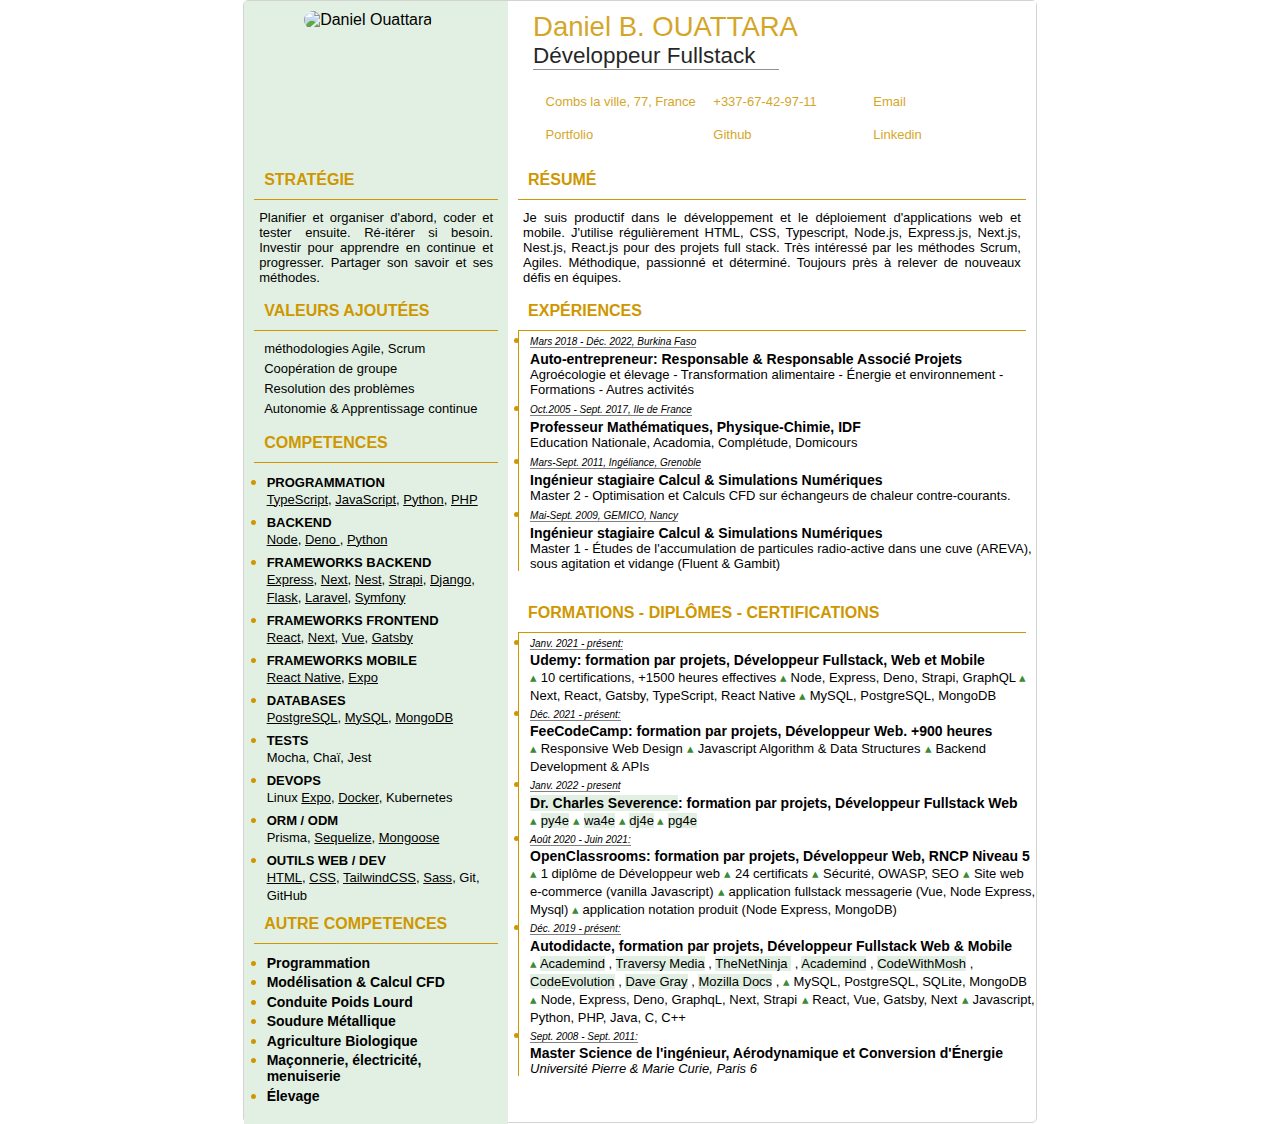
==== backup/index.html @ 5a7b2de2 "reset all the index.html" ====
<!DOCTYPE html>
<html lang="fr-FR">

  <head>
    <meta charset="UTF-8">
    <meta name="viewport" content="width=device-width, initial-scale=1.0">
    <title>Curriculum Vitae Daniel Ouattara</title>
    <meta name="description"
      content="Curriculum Vitae of Daniel B. Ouattara, mostly self-taught, specialized in Backend and Fullstack Development. Skilled in TypeScript, Node, Express, Python and cloud technologies.">
    <meta name="author" content="Daniel Boua OUATTARA">
    <meta name="website" content="https://cv-daniel-ouattara-fullstack.vercel.app/">
    <meta name="image" content="https://cv-daniel-ouattara-fullstack.vercel.app/image-open-graphs.png">
    <meta property="og:title" content="Curriculum Vitae - Daniel B. Ouattara">
    <meta property="og:description"
      content="Curriculum Vitae of Daniel B. Ouattara, mostly self-taught, specialized in Backend and Fullstack Development. Skilled in TypeScript, Node, Express, Python and cloud technologies.">
    <meta property="og:image" content="https://cv-daniel-ouattara-fullstack.vercel.app/image-open-graphs.png">
    <meta property="og:url" content="https://cv-daniel-ouattara-fullstack.vercel.app/">
    <meta property="og:type" content="profile">
    <meta property="og:site_name" content="Daniel B. OUATTARA resume">
    <meta property="profile:first_name" content="Daniel Boua">
    <meta property="profile:last_name" content="Ouattara">
    <meta property="profile:username" content="daniel">
    <meta property="profile:gender" content="male">
    <meta name="twitter:card" content="summary_large_image">
    <meta name="twitter:title" content="Curriculum Vitae - Daniel B. Ouattara">
    <meta name="twitter:description"
      content="Curriculum Vitae of Daniel B. Ouattara, mostly self-taught, specialized in Backend and Fullstack Development. Skilled in TypeScript, Node, Express, Python and cloud technologies.">
    <meta name="twitter:image" content="https://cv-daniel-ouattara-fullstack.vercel.app/image-open-graphs.png">
    <meta name="twitter:url" content="https://cv-daniel-ouattara-fullstack.vercel.app/">
    <meta name="twitter:site" content="@__">
    <meta name="twitter:creator" content="@__">
    <style>
      .fa {
        display: inline-block;
        font-family: 'FontAwesome';
      }

      .header {
        background: url('web-dev-wallpaper.webp') no-repeat center center;
      }
    </style>
    <script src="https://kit.fontawesome.com/3ef8dafccd.js" crossorigin="anonymous" defer></script>
    <!-- <link rel="stylesheet" href="./backup/styles-backup.css" type="text/css"> -->
    <!-- <link rel="stylesheet" href="./backup/print-backup.css" text/css" media="print"> -->
    <link rel="stylesheet" href="./styles.css" type="text/css">
    <link rel="stylesheet" href="./print.css" type="text/css" media="print">
  </head>

  <body>
    <header class="header">
      <section class="header-titles">
        <h1>Daniel B. OUATTARA</h1>
        <h2>Développeur Fullstack</h2>
      </section>
      <div class="header-links-icons">
        <a href="https://www.google.fr/maps/place/77380+Combs-la-Ville/@48.6544588,2.5541977,11.88z/data=!4m15!1m8!3m7!1s0x47e5e24240b9b5c3:0x207b18c3188f42b3!2s77380+Combs-la-Ville!3b1!8m2!3d48.66602!4d2.55769!16zL20vMDh3MW01!3m5!1s0x47e5e24240b9b5c3:0x207b18c3188f42b3!8m2!3d48.66602!4d2.55769!16zL20vMDh3MW01?entry=ttu&g_ep=EgoyMDI0MDgyMC4xIKXMDSoASAFQAw%3D%3D"
          target="_blank" rel="noreferrer" aria-label="Location on google map"><i
            class="fa-solid fa-location-dot"></i>Combs la ville,
          77,
          France</a>

        <a href="tel:+33767429711" target="_blank" rel="noreferrer" aria-label="Phone Number"><i
            class="fa-solid fa-phone"></i>+337-67-42-97-11</a>

        <a href="mailto:daniel.ouattara@gmx.com" target="_blank" rel="noreferrer" aria-label="Email address"><i
            class="fa-solid fa-envelope"></i>Email</a>

        <a href="https://daniel-portfolio-next-ts-contentful.vercel.app/" target="_blank" rel="noreferrer"
          aria-label="Portfolio Website Link"><i class="fa-solid fa-globe"></i>Portfolio</a>

        <a href="https://github.com/danielOuattara" target="_blank" rel="noreferrer" aria-label="Github Link">
          <i class="fa-brands fa-square-github"></i>Github</a>
        <a href="https://www.linkedin.com/in/daniel-b-ouattara-677146ab" target="_blank" rel="noreferrer"
          aria-label="LinkedIn Link">
          <i class="fa-brands fa-linkedin-in"></i>Linkedin
        </a>
      </div>
      <div class="header-image">
        <picture>
          <source srcset="image.avif" type="image/avif">
          <source srcset="image.webp" type="image/webp">
          <img src="image.png" alt="Daniel Ouattara" width="570" height="650" class="header-image-portrait">
        </picture>
      </div>
    </header>
    <main>
      <section class="strategies">
        <h2 class="strategies-title">
          <i class="fa-solid fa-medal fa-xl"></i>
          STRATÉGIE
        </h2>
        <p class="strategies-text">
          Planifier et organiser d'abord, coder et tester ensuite. Ré-itérer si
          besoin. Investir pour apprendre en continue et progresser. Partager
          son savoir et ses méthodes.
        </p>
      </section>

      <section class="resume">
        <h2 class="resume-title">
          <i class="fa-solid fa-user-tie fa-xl"></i>
          RÉSUMÉ
        </h2>
        <p class="resume-text">
          Je suis productif dans le développement et le déploiement
          d'applications web et mobile. J'utilise régulièrement HTML, CSS,
          Typescript, Node.js, Express.js, Next.js, Nest.js, React.js pour des
          projets full stack. Très intéressé par les méthodes Scrum, Agiles.
          Méthodique, passionné et déterminé. Toujours près à relever de nouveaux défis en équipes.
        </p>
      </section>

      <section class="strengths">
        <h2 class="strengths-title">
          <i class="fa-solid fa-trophy fa-xl"></i>
          VALEURS AJOUTÉES
        </h2>
        <ul class="strengths-ul">
          <li class="strengths-li">
            <i class="fa-solid fa-sitemap"></i>
            <span class="strengths-span"> méthodologies Agile, Scrum </span>
          </li>
          <li class="strengths-li">
            <i class="fa-solid fa-people-group"></i>
            <span class="strengths-span"> Coopération de groupe </span>
          </li>
          <li class="strengths-li">
            <i class="fa-solid fa-dumbbell"></i>
            <span class="strengths-span"> Resolution des problèmes </span>
          </li>
          <li class="strengths-li">
            <i class="fa-solid fa-book-bookmark"></i>
            <span class="strengths-span">
              Autonomie & Apprentissage continue
            </span>
          </li>
        </ul>
      </section>

      <section class="skills">
        <h2 class="skills-title">
          <i class="fa-solid fa-screwdriver-wrench fa-xl"></i>
          COMPETENCES
        </h2>
        <ul class="skills-ul">
          <li class="skills-li">
            <article class="skills-article">
              <h3 class="skills-h3">PROGRAMMATION</h3>
              <span class="skills-span">
                <a href="https://github.com/danielOuattara?tab=repositories&q=typescript&type=&language=typescript&sort="
                  target="_blank" rel="noreferrer" aria-label="Link to TypeScript worked Projects">TypeScript</a>,

                <a href="https://github.com/danielOuattara?tab=repositories&q=&type=&language=javascript&sort="
                  target="_blank" rel="noreferrer" aria-label="Link to JavaScript worked Projects">JavaScript</a>,

                <a href="https://github.com/danielOuattara?tab=repositories&q=&type=&language=python&sort="
                  target="_blank" rel="noreferrer" aria-label="Link to Python worked Projects">Python</a>,

                <a href="https://github.com/danielOuattara?tab=repositories&q=&type=&language=php&sort=" target="_blank"
                  rel="noreferrer" aria-label="Link to PHP worked Projects">PHP</a>
              </span>
            </article>
          </li>

          <li class="skills-li">
            <article class="skills-article">
              <h3 class="skills-h3">BACKEND</h3>
              <span class="skills-span">

                <a href="https://github.com/danielOuattara?tab=repositories&q=node&type=&language=&sort="
                  target="_blank" rel="noreferrer" aria-label="Link to Node worked Projects">Node</a>,

                <a href="https://github.com/danielOuattara?tab=repositories&q=deno&type=&language=&sort="
                  target="_blank" rel="noreferrer" aria-label="Link to Deno worked Projects">Deno </a>,

                <a href="https://github.com/danielOuattara?tab=repositories&q=&type=&language=python&sort="
                  target="_blank" rel="noreferrer" aria-label="Link to Python worked Projects">Python</a>
              </span>
            </article>
          </li>

          <li class="skills-li">
            <article class="skills-article">
              <h3 class="skills-h3">FRAMEWORKS BACKEND</h3>
              <span class="skills-span">
                <a href="https://github.com/danielOuattara?tab=repositories&q=express&type=&language=&sort="
                  target="_blank" rel="noreferrer" aria-label="Link to Express worked Projects">Express</a>,
                <a href="https://github.com/danielOuattara?tab=repositories&q=Next&type=&language=&sort="
                  target="_blank" rel="noreferrer" aria-label="Link to Next.js worked Projects">Next</a>,
                <a href="https://github.com/danielOuattara?tab=repositories&q=nest&type=&language=&sort="
                  target="_blank" rel="noreferrer" aria-label="Link to Nest.js worked Projects">Nest</a>,
                <a href="https://github.com/danielOuattara?tab=repositories&q=strapi&type=&language=&sort="
                  target="_blank" rel="noreferrer" aria-label="Link to Stapi.js worked Projects">Strapi</a>,
                <a href="https://github.com/danielOuattara?tab=repositories&q=django&type=&language=&sort="
                  target="_blank" rel="noreferrer" aria-label="Link to Django worked Projects">Django</a>,
                <a href="https://github.com/danielOuattara?tab=repositories&q=flask&type=&language=&sort="
                  target="_blank" rel="noreferrer" aria-label="Link to Flask worked Projects">Flask</a>,
                <a href="https://github.com/danielOuattara?tab=repositories&q=laravel&type=&language=&sort="
                  target="_blank" rel="noreferrer" aria-label="Link to Laravel worked Projects">Laravel</a>,
                <a href="https://github.com/danielOuattara?tab=repositories&q=symfony&type=&language=&sort="
                  target="_blank" rel="noreferrer" aria-label="Link to Symfony worked Projects">Symfony</a>

              </span>
            </article>
          </li>

          <li class="skills-li">
            <article class="skills-article">
              <h3 class="skills-h3">FRAMEWORKS FRONTEND</h3>
              <span class="skills-span">

                <a href="https://github.com/danielOuattara?tab=repositories&q=react&type=&language=&sort="
                  target="_blank" rel="noreferrer" aria-label="Link to React.js worked Projects">React</a>,
                <a href="https://github.com/danielOuattara?tab=repositories&q=next&type=&language=&sort="
                  target="_blank" rel="noreferrer" aria-label="Link to Next.js worked Projects">Next</a>,
                <a href="https://github.com/danielOuattara?tab=repositories&q=vue&type=&language=&sort=" target="_blank"
                  rel="noreferrer" aria-label="Link to Vue.js worked Projects">Vue</a>,
                <a href="https://github.com/danielOuattara?tab=repositories&q=gatsby&type=&language=&sort="
                  target="_blank" rel="noreferrer" aria-label="Link to Gatsby.js worked Projects">Gatsby</a>
              </span>
            </article>
          </li>

          <li class="skills-li">
            <article class="skills-article">
              <h3 class="skills-h3">FRAMEWORKS MOBILE</h3>
              <span class="skills-span">
                <a href="https://github.com/danielOuattara?tab=repositories&q=react+native&type=&language=&sort="
                  target="_blank" rel="noreferrer" aria-label="Link to React Native worked Projects">React Native</a>,
                <a href="https://github.com/danielOuattara?tab=repositories&q=expo&type=&language=&sort="
                  target="_blank" rel="noreferrer" aria-label="Link to Expo worked Projects">Expo</a>
              </span>
            </article>
          </li>

          <li class="skills-li">
            <article class="skills-article">
              <h3 class="skills-h3">DATABASES</h3>
              <span class="skills-span">
                <a href="https://github.com/danielOuattara?tab=repositories&q=postgres&type=&language=&sort="
                  target="_blank" rel="noreferrer" aria-label="Link to PostgreSQL worked Projects">PostgreSQL</a>,
                <a href="https://github.com/danielOuattara?tab=repositories&q=mysql&type=&language=&sort="
                  target="_blank" rel="noreferrer" aria-label="Link to MySQL worked Projects">MySQL</a>,
                <a href="https://github.com/danielOuattara?tab=repositories&q=MongoDB&type=&language=&sort="
                  target="_blank" rel="noreferrer" aria-label="Link to MongoDB worked Projects">MongoDB</a>
              </span>
            </article>
          </li>

          <li class="skills-li">
            <article class="skills-article">
              <h3 class="skills-h3">TESTS</h3>
              <span class="skills-span">
                Mocha, Chaï, Jest </span>
            </article>
          </li>

          <li class="skills-li">
            <article class="skills-article">
              <h3 class="skills-h3">DEVOPS</h3>
              <span class="skills-span">
                Linux
                <a href="https://github.com/danielOuattara?tab=repositories&q=expo&type=&language=&sort="
                  target="_blank" rel="noreferrer" aria-label="Link to Expo worked Projects">Expo</a>,
                <a href="https://github.com/danielOuattara?tab=repositories&q=Docker&type=&language=&sort="
                  target="_blank" rel="noreferrer" aria-label="Link to Docker worked Projects">Docker</a>,
                Kubernetes
              </span>
            </article>
          </li>

          <li class="skills-li">
            <article class="skills-article">
              <h3 class="skills-h3">ORM / ODM</h3>
              <span class="skills-span">
                Prisma,
                <a href="https://github.com/danielOuattara?tab=repositories&q=sequelize&type=&language=&sort="
                  target="_blank" rel="noreferrer" aria-label="Link to Sequelize worked Projects">Sequelize</a>,
                <a href="https://github.com/danielOuattara?tab=repositories&q=mongoose&type=&language=&sort="
                  target="_blank" rel="noreferrer" aria-label="Link to Mongoose worked Projects">Mongoose</a>
              </span>
            </article>
          </li>

          <li class="skills-li">
            <article class="skills-article">
              <h3 class="skills-h3">OUTILS WEB / DEV</h3>
              <span class="skills-span">

                <a href="https://github.com/danielOuattara?tab=repositories&q=HTML&type=&language=&sort="
                  target="_blank" rel="noreferrer" aria-label="Link to HTML worked Projects">HTML</a>,
                <a href="https://github.com/danielOuattara?tab=repositories&q=CSS&type=&language=&sort=" target="_blank"
                  rel="noreferrer" aria-label="Link to CSS worked Projects">CSS</a>,
                <a href="https://github.com/danielOuattara?tab=repositories&q=TailwindCSS&type=&language=&sort="
                  target="_blank" rel="noreferrer" aria-label="Link to TailwindCSS worked Projects">TailwindCSS</a>,
                <a href="https://github.com/danielOuattara?tab=repositories&q=SAss&type=&language=&sort="
                  target="_blank" rel="noreferrer" aria-label="Link to Sass worked Projects">Sass</a>,
                Git, GitHub

              </span>
            </article>
          </li>
        </ul>
      </section>

      <section class="experiences">
        <h2 class="experiences-title">
          <i class="fa-solid fa-briefcase fa-xl"> </i>
          EXPÉRIENCES
        </h2>

        <ul class="experiences-ul">
          <li class="experiences-li">
            <article class="experiences-article">
              <span class="experiences-span-date-info">
                Mars 2018 - Déc. 2022, Burkina Faso
              </span>
              <h3 class="experiences-h3">
                Auto-entrepreneur: Responsable & Responsable Associé Projets
              </h3>
              <p class="experiences-paragraph">
                Agroécologie et élevage - Transformation alimentaire - Énergie et
                environnement - Formations - Autres activités
              </p>
            </article>
          </li>

          <li class="experiences-li">
            <article class="experiences-article">
              <span class="experiences-span-date-info">Oct.2005 - Sept. 2017, Ile de France</span>
              <h3 class="experiences-h3">
                Professeur Mathématiques, Physique-Chimie, IDF
              </h3>
              <p class="experiences-paragraph">
                Education Nationale, Acadomia, Complétude, Domicours
              </p>
            </article>
          </li>

          <li class="experiences-li">
            <article class="experiences-article">
              <span class="experiences-span-date-info">
                Mars-Sept. 2011, Ingéliance, Grenoble
              </span>
              <h3 class="experiences-h3">
                Ingénieur stagiaire Calcul & Simulations Numériques
              </h3>
              <p class="experiences-paragraph">
                Master 2 - Optimisation et Calculs CFD sur échangeurs de chaleur
                contre-courants.
              </p>
            </article>
          </li>
          <li class="experiences-li">
            <article class="experiences-article">
              <span class="experiences-span-date-info">
                Mai-Sept. 2009, GEMICO, Nancy
              </span>
              <h3 class="experiences-h3">
                Ingénieur stagiaire Calcul & Simulations Numériques
              </h3>
              <p class="experiences-paragraph">
                Master 1 - Études de l'accumulation de particules radio-active
                dans une cuve (AREVA), sous agitation et vidange (Fluent &
                Gambit)
              </p>
            </article>
          </li>
        </ul>
      </section>

      <section class="education">
        <h2 class="education-title">
          <i class="fa-solid fa-user-graduate fa-xl"></i>
          FORMATIONS - DIPLÔMES - CERTIFICATIONS
        </h2>
        <ul class="education-ul">
          <li class="education-li">
            <article class="education-article">
              <span class="education-span-date-info">
                Janv. 2021 - présent:
              </span>
              <h3 class="education-article-h3">
                Udemy: formation par projets, Développeur Fullstack, Web et
                Mobile
              </h3>

              <ul class="education-inner-ul">
                <li>
                  <span>
                    10 certifications +315 heures et +1500 heures effectives
                  </span>
                </li>

                <li>
                  <span class="education-inner-ul-span">
                    Node, Express, Deno, Strapi, GraphQL
                  </span>
                </li>

                <li>
                  <span class="education-inner-ul-span">
                    Next, React, Gatsby, TypeScript, React Native
                  </span>
                </li>
                <li>
                  <span class="education-inner-ul-span">
                    MySQL, PostgreSQL, SQLite, MongoDB
                  </span>
                </li>
              </ul>
            </article>
          </li>

          <li class="education-li">
            <article class="education-article">
              <span class="education-span-date-info">
                Déc. 2021 - présent:
              </span>
              <h3 class="education-article-h3">
                FeeCodeCamp: formation par projets, Développeur Web. +900 heures
              </h3>
              <ul class="education-inner-ul">
                <li>
                  <span class="education-inner-ul-span">
                    Responsive Web Design</span>
                </li>
                <li>
                  <span class="education-inner-ul-span">
                    Javascript algorithm & data structures</span>
                </li>
                <li>
                  <span class="education-inner-ul-span">
                    Backend Development & APIs</span>
                </li>
              </ul>
            </article>
          </li>
          <li class="education-li">
            <article class="education-article">
              <span class="education-span-date-info">
                Janv. 2022 - present
              </span>
              <h3 class="education-article-h3">
                <a href="https://online.dr-chuck.com/" target="_blank" rel="noreferrer"
                  aria-label="Link to Dr.Chuck page">Dr. Charles Severence</a>: formation par projets, Développeur
                Fullstack Web
              </h3>

              <ul class="education-inner-ul">
                <li>
                  <span class="education-inner-ul-span">
                    <a href="https://www.py4e.com/" target="_blank" rel="noreferrer"
                      aria-label="Python for every body">Python for every body</a>
                  </span>
                </li>
                <li>
                  <span class="education-inner-ul-span">
                    <a href="https://www.wa4e.com/" target="_blank" rel="noreferrer"
                      aria-label="Web Application for every body (PHP, HTML, CSS)">
                      Web Application for every body (PHP, HTML, CSS)</a>
                  </span>
                </li>
                <li>
                  <span class="education-inner-ul-span">
                    <a href="https://www.pg4e.com" target="_blank" rel="noreferrer"
                      aria-label="Postgres For Every Body">Postgres For Every Body</a>
                  </span>
                </li>
                <li>
                  <span class="education-inner-ul-span">
                    <a href="https://www.dj4e.com/" target="_blank" rel="noreferrer"
                      aria-label="Django For Every Body">Django For Every Body</a>
                  </span>
                </li>
              </ul>
            </article>
          </li>

          <li class="education-li">
            <article class="education-article">
              <span class="education-span-date-info">
                Août 2020 - Juin 2021:
              </span>
              <h3 class="education-article-h3">
                OpenClassrooms: formation par projets, Développeur Web, RNCP
                Niveau 5
              </h3>
              <ul class="education-inner-ul">
                <li>
                  <span> 1 diplôme de Développeur web</span>
                </li>
                <li>
                  <span> 24 certificats</span>
                </li>
                <li>
                  <span>Javascript - HTML - CSS - Responsive Web Design</span>
                </li>
                <li>
                  <span>Sécurité, OWASP, Référencement SEO</span>
                </li>
                <li>
                  <span>Site web e-commerce (vanilla Javascript)</span>
                </li>
                <li>
                  <span>
                    application fullstack messageries d'entreprise(Vue, Node
                    Express, Mysql)
                  </span>
                </li>
                <li>
                  <span>application notation produit (Angular, Node
                    Express,MongoDB)</span>
                </li>
              </ul>
            </article>
          </li>

          <li class="education-li">
            <article class="education-article">
              <span class="education-span-date-info">
                Déc. 2019 - présent:
              </span>
              <h3 class="education-article-h3">
                Autodidacte, formation par projets, Développeur Fullstack Web &
                Mobile
              </h3>
              <ul class="education-inner-ul">
                <li>
                  <span>
                    <a href="https://academind.com/" target="_blank" rel="noreferrer"
                      aria-label="Link to Academind website">Academind</a>&nbsp;,
                    <a href="https://johnsmilga.com/" target="_blank" rel="noreferrer"
                      aria-label="Link to John Smilga website">John Smilga</a>&nbsp;,
                    <a href="https://academind.com/" target="_blank" rel="noreferrer"
                      aria-label="Link to CodeWithMosh website">CodeWithMosh</a>&nbsp;,
                    <a href="https://www.traversymedia.com/" target="_blank" rel="noreferrer"
                      aria-label="Link to Traversy Media website">Traversy Media</a>&nbsp;,
                    <a href="https://netninja.dev/" target="_blank" rel="noreferrer"
                      aria-label="Link to TheNetNinja website">TheNetNinja </a>&nbsp;,

                    <a href="https://learn.codevolution.dev/" target="_blank" rel="noreferrer"
                      aria-label="Link to CodeEvolution website">CodeEvolution</a>&nbsp;,
                    <a href="https://courses.davegray.codes/" target="_blank" rel="noreferrer"
                      aria-label="Link to Dave Gray website">Dave Gray</a>&nbsp;,

                    <a href="https://developer.mozilla.org/en-US/" target="_blank" rel="noreferrer"
                      aria-label="Link to Mozilla Docs website">Mozilla Docs</a>&nbsp;
                  </span>
                </li>
                <li>
                  <span>Database: MySQL, PostgreSQL, SQLite, MongoDB</span>
                </li>
                <li>
                  <span>Server: Node, Express, Deno, GraphqL, Next, Strapi</span>
                </li>
                <li>
                  <span>Frontend: React, Vue, Gatsby, Next</span>
                </li>
                <li>
                  <span>Langage: Javascript, Python, PHP, Java, C, C++</span>
                </li>
              </ul>
            </article>
          </li>

          <li class="education-li">
            <article class="education-article">
              <span class="education-span-date-info">
                Sept. 2008 - Sept. 2011:
              </span>
              <h3 class="education-article-h3">
                Master Science de l'ingénieur, Aérodynamique et Conversion
                d'Énergie
              </h3>
              <p class="education-paragraph">
                Université Pierre & Marie Curie, Paris 6
              </p>
            </article>
          </li>

          <li class="education-li">
            <article class="education-article">
              <span class="education-span-date-info">
                Oct. 2004 - Juin 2008:
              </span>
              <h3 class="education-article-h3">
                Licence Science de l'ingénieur, Mécanique de Fluides et
                Énergétiques
              </h3>
              <p class="education-paragraph">
                Université Pierre & Marie Curie, Paris 6
              </p>
            </article>
          </li>

          <li class="education-li">
            <article class="education-article">
              <span class="education-span-date-info"> Juillet 2004: </span>
              <h3 class="education-article-h3">
                Baccalauréat Scientifique: Mathématiques, Physique-Chimie,
              </h3>
              <p class="education-paragraph">
                Ouagadougou Burkina Faso, Mention Bien
              </p>
            </article>
          </li>
        </ul>
      </section>

      <section class="education-large">
        <h2 class="education-title">
          <i class="fa-solid fa-user-graduate fa-xl"></i>
          FORMATIONS - DIPLÔMES - CERTIFICATIONS
        </h2>
        <ul class="education-ul">
          <li class="education-li">
            <article class="education-article">
              <span class="education-span-date-info">
                Janv. 2021 - présent:
              </span>
              <h3 class="education-article-h3">
                Udemy: formation par projets, Développeur Fullstack, Web et
                Mobile
              </h3>

              <p>
                <span class="education-inner-span">
                  10 certifications, +1500 heures effectives
                </span>
                <span class="education-inner-span">
                  Node, Express, Deno, Strapi, GraphQL
                </span>
                <span class="education-inner-span">
                  Next, React, Gatsby, TypeScript, React Native
                </span>
                <span class="education-inner-span">
                  MySQL, PostgreSQL, MongoDB
                </span>
              </p>
            </article>
          </li>

          <li class="education-li">
            <article class="education-article">
              <span class="education-span-date-info">
                Déc. 2021 - présent:
              </span>
              <h3 class="education-article-h3">
                FeeCodeCamp: formation par projets, Développeur Web. +900 heures
              </h3>

              <p>
                <span class="education-inner-span"> Responsive Web Design</span>
                <span class="education-inner-span">
                  Javascript Algorithm & Data Structures</span>
                <span class="education-inner-span">
                  Backend Development & APIs</span>
              </p>
            </article>
          </li>
          <li class="education-li">
            <article class="education-article">
              <span class="education-span-date-info">
                Janv. 2022 - present
              </span>
              <h3 class="education-article-h3">
                <a href="https://online.dr-chuck.com/" target="_blank" rel="noreferrer"
                  aria-label="Link to Dr.Chuck page">Dr. Charles Severence</a>: formation par projets, Développeur
                Fullstack Web
              </h3>

              <p>
                <span class="education-inner-span">
                  <a href="https://www.py4e.com/">py4e</a></span>
                <span class="education-inner-span tooltip">
                  <a href="https://www.wa4e.com/">wa4e</a>
                </span>
                <span class="education-inner-span">
                  <a href="https://www.dj4e.com/">dj4e</a>
                </span>
                <span class="education-inner-span">
                  <a href="https://www.pg4e.com">pg4e</a></span>
              </p>
            </article>
          </li>

          <li class="education-li">
            <article class="education-article">
              <span class="education-span-date-info">
                Août 2020 - Juin 2021:
              </span>
              <h3 class="education-article-h3">
                OpenClassrooms: formation par projets, Développeur Web, RNCP
                Niveau 5
              </h3>
              <p>
                <span class="education-inner-span">
                  1 diplôme de Développeur web</span>
                <span class="education-inner-span"> 24 certificats</span>
                <span class="education-inner-span"> Sécurité, OWASP, SEO</span>
                <span class="education-inner-span"> Site web e-commerce (vanilla Javascript)</span>
                <span class="education-inner-span">
                  application fullstack messagerie (Vue, Node Express, Mysql)
                </span>
                <span class="education-inner-span"> application notation produit (Node Express, MongoDB)</span>
              </p>
            </article>
          </li>

          <li class="education-li">
            <article class="education-article">
              <span class="education-span-date-info">
                Déc. 2019 - présent:
              </span>
              <h3 class="education-article-h3">
                Autodidacte, formation par projets, Développeur Fullstack Web &
                Mobile
              </h3>
              <p>
                <span class="education-inner-span">
                  <a href="https://academind.com/" target="_blank" rel="noreferrer" aria-label="Link to Academind page">
                    Academind</a>&nbsp;,
                  <a href="https://www.traversymedia.com/" target="_blank" rel="noreferrer"
                    aria-label="Link to Traversy Media page"> Traversy Media</a>&nbsp;,
                  <a href="https://netninja.dev/" target="_blank" rel="noreferrer"
                    aria-label="Link to TheNetNinja page"> TheNetNinja </a>&nbsp;,
                  <a href="https://codewithmosh.com/" target="_blank" rel="noreferrer" aria-label="Link to  page">
                    Academind</a>&nbsp;,
                  <a href="https://academind.com/" target="_blank" rel="noreferrer"
                    aria-label="Link to CodeWithMosh page"> CodeWithMosh</a>&nbsp;,
                  <a href="https://learn.codevolution.dev/" target="_blank" rel="noreferrer"
                    aria-label="Link to  CodeEvolution page"> CodeEvolution</a>&nbsp;,
                  <a href="https://courses.davegray.codes/" target="_blank" rel="noreferrer"
                    aria-label="Link to Dave Gray page"> Dave Gray</a>&nbsp;,
                  <a href="https://developer.mozilla.org/en-US/" target="_blank" rel="noreferrer"
                    aria-label="Link to Mozilla Docs page"> Mozilla Docs</a>&nbsp;,
                </span>
                <span class="education-inner-span"> MySQL, PostgreSQL, SQLite, MongoDB</span>
                <span class="education-inner-span"> Node, Express, Deno, GraphqL, Next, Strapi</span>
                <span class="education-inner-span"> React, Vue, Gatsby, Next</span>
                <span class="education-inner-span"> Javascript, Python, PHP, Java, C, C++</span>
              </p>
            </article>
          </li>

          <li class="education-li">
            <article class="education-article">
              <span class="education-span-date-info">
                Sept. 2008 - Sept. 2011:
              </span>
              <h3 class="education-article-h3">
                Master Science de l'ingénieur, Aérodynamique et Conversion
                d'Énergie
              </h3>
              <p class="education-paragraph">
                Université Pierre & Marie Curie, Paris 6
              </p>
            </article>
          </li>
        </ul>
      </section>

      <section class="other-skills">
        <h2 class="other-skills-title">
          <i class="fa-solid fa-gears fa-xl"></i>
          AUTRE COMPETENCES
        </h2>
        <ul class="other-skills-ul">
          <li class="other-skills-li">
            <article class="other-skills-article">
              <h3 class="other-skills-h3">Programmation</h3>
              <span class="other-skills-span">Java, Rust, C, C++ </span>
            </article>
          </li>
          <li class="other-skills-li">
            <article class="other-skills-article">
              <h3 class="other-skills-h3">Modélisation & Calcul CFD</h3>
              <span class="other-skills-span">
                Fluent, Gambit, Matlab, OpenFOAM
              </span>
            </article>
          </li>
          <li class="other-skills-li">
            <article class="other-skills-article">
              <h3 class="other-skills-h3">Conduite Poids Lourd</h3>
              <span class="other-skills-span"> Permis C </span>
            </article>
          </li>
          <li class="other-skills-li">
            <article class="other-skills-article">
              <h3 class="other-skills-h3">Soudure Métallique</h3>
              <span class="other-skills-span">
                Soudure à l'arc, Soudure MIG
              </span>
            </article>
          </li>
          <li class="other-skills-li">
            <article class="other-skills-article">
              <h3 class="other-skills-h3">Agriculture Biologique</h3>
              <span class="other-skills-span">
                Céréales, maraîchage, permaculture, agro-foresterie
              </span>
            </article>
          </li>
          <li class="other-skills-li">
            <article class="other-skills-article">
              <h3 class="other-skills-h3">
                Maçonnerie, électricité, menuiserie
              </h3>
            </article>
          </li>
          <li class="other-skills-li">
            <article class="other-skills-article">
              <h3 class="other-skills-h3">
                Élevage
              </h3>
            </article>
          </li>
        </ul>
      </section>
    </main>

    <footer>
      <h2 class="footer-h2">Contact & Références:</h2>
      <div class="footer-links-icons">
        <a href="https://www.google.fr/maps/place/77380+Combs-la-Ville/@48.6544588,2.5541977,11.88z/data=!4m15!1m8!3m7!1s0x47e5e24240b9b5c3:0x207b18c3188f42b3!2s77380+Combs-la-Ville!3b1!8m2!3d48.66602!4d2.55769!16zL20vMDh3MW01!3m5!1s0x47e5e24240b9b5c3:0x207b18c3188f42b3!8m2!3d48.66602!4d2.55769!16zL20vMDh3MW01?entry=ttu&g_ep=EgoyMDI0MDgyMC4xIKXMDSoASAFQAw%3D%3D"
          target="_blank" rel="noreferrer" aria-label="Location"><i class="fa-solid fa-location-dot"></i>Combs la ville,
          France</a>

        <a href="tel:+33767429711" target="_blank" rel="noreferrer" aria-label="Phone"><i
            class="fa-solid fa-phone"></i>+337-67-42-97-11</a>

        <a href="mailto:daniel.ouattara@gmx.com" target="_blank" rel="noreferrer" aria-label="Mail address"><i
            class="fa-solid fa-envelope"></i>Email</a>

        <a href="https://daniel-portfolio-next-ts-contentful.vercel.app/" target="_blank" rel="noreferrer"
          aria-label="Portfolio"><i class="fa-solid fa-globe"></i>Portfolio</a>

        <a href="https://github.com/danielOuattara" target="_blank" rel="noreferrer" aria-label="Github">
          <i class="fa-brands fa-square-github"></i>Github</a>
        <a href="https://www.linkedin.com/in/daniel-b-ouattara-677146ab" target="_blank" rel="noreferrer"
          aria-label="LinkedIn">
          <i class="fa-brands fa-linkedin-in"></i>Linkedin
        </a>
      </div>
      <p class="footer-paragraph">&copy; 2019-2024 Daniel B. OUATTARA</p>
      <div class="footer-image">hello</div>
    </footer>
  </body>

</html>
---- backup/styles.css ----
*,
*::after,
*::before {
  margin: 0;
  padding: 0;
  -webkit-box-sizing: border-box;
  box-sizing: border-box;
}
:root {
  --primary-background: #e2f0e3;
  --primary-font-color: #ce9700;
  --secondary-font-color: #fb0;
  --thin-border-gray: 0.063rem solid rgb(211, 211, 211);
  --thin-border-green: 0.063rem solid #015f63;
  --box-shadow-light: 0 0.25rem 0.25rem 0 rgba(0, 0, 0, 0.2),
    0 0.375rem 1.25rem 0 rgba(0, 0, 0, 0.19);
  --color-white: #fff;
  --color-black: #000;
  --value-0: 0;
  --value-0-25: 0.156rem;
  --value-0-5: 0.313rem;
  --value-0-75: 0.469rem;
  --value-1: 0.625rem;
  --value-1-25: 0.781rem;
  --value-1-3: 0.813rem;
  --value-1-4: 0.875rem;
  --value-1-5: 0.938rem;
  --value-1-6: 1rem;
  --value-1-75: 1.094rem;
  --value-2: 1.25rem;
  --value-2-25: 1.406rem;
  --value-2-5: 1.563rem;
  --value-2-75: 1.719rem;
  --value-3: 1.875rem;
  --value-5: 3.125rem;
  --header-height: 10rem;
}
html {
  /* font-size: 62.5%; */
  font-family: "Open sans", Arial, sans-serif;
}
body {
  background-color: var(--color-white);
  margin: 0 auto;
}
.header {
  display: -webkit-box;
  display: -ms-flexbox;
  display: flex;
  -webkit-box-orient: vertical;
  -webkit-box-direction: normal;
  -ms-flex-direction: column;
  flex-direction: column;
  margin: 0.781rem 0.781rem 0.625rem;
  -webkit-box-shadow: var(--box-shadow-light);
  box-shadow: var(--box-shadow-light);
  border-radius: var(--value-0-5);
  background-image: url("web-dev-wallpaper.webp");
  background-repeat: no-repeat;
  background-size: cover;
  background-position: center;
}
@supports (background-image: url("web-dev-wallpaper.avif")) {
  .header {
    background-image: url("web-dev-wallpaper.avif");
  }
}
.header-titles {
  -webkit-box-ordinal-group: 3;
  -ms-flex-order: 2;
  order: 2;
  padding: var(--value-1);
  background-color: var(--primary-background);
  border-top-right-radius: var(--value-5);
  border-left: var(--thin-border-green);
  border-right: var(--thin-border-green);
  background-color: #00142c;
  opacity: 0.85;
}
.header-titles h1 {
  font-size: var(--value-2-75);
  font-weight: lighter;
  color: var(--secondary-font-color);
}
.header-titles h2 {
  font-size: var(--value-2-25);
  font-weight: lighter;
  border-bottom: 0.063rem solid grey;
  text-shadow: 0.063rem 0.063rem 0.125rem #dfdfdf, 0 0 1.563rem green,
    0 0 0.313rem darkgreen;
  color: var(--color-white);
}
.footer-links-icons,
.header-links-icons {
  display: -webkit-box;
  display: -ms-flexbox;
  display: flex;
  -webkit-box-orient: vertical;
  -webkit-box-direction: normal;
  -ms-flex-direction: column;
  flex-direction: column;
  opacity: 0.85;
}
.header-links-icons {
  padding: var(--value-2);
  -webkit-box-ordinal-group: 4;
  -ms-flex-order: 3;
  order: 3;
  border-bottom-right-radius: var(--value-0-5);
  border-bottom-left-radius: var(--value-5);
  border-left: var(--thin-border-green);
  border-right: var(--thin-border-green);
  border-bottom: var(--thin-border-green);
  background-color: #004447;
}
.footer-links-icons i,
.header-links-icons i {
  font-size: var(--value-1-75);
  margin-right: var(--value-0-5);
}
.footer-links-icons a,
.header-links-icons a {
  color: var(--secondary-font-color);
  font-size: var(--value-1-5);
  margin-bottom: var(--value-1);
  text-decoration: none;
}
.footer-links-icons a:hover,
.header-links-icons a:hover {
  text-decoration: underline;
}
.header-image {
  -webkit-box-ordinal-group: 2;
  -ms-flex-order: 1;
  order: 1;
  text-align: center;
  padding-top: var(--value-2);
  padding-bottom: var(--value-2);
}
.header-image-portrait {
  width: 8.75rem;
  height: auto;
  /* aspect-ratio: 570 / 650; */
  border-radius: var(--value-3);
  -webkit-box-shadow: var(--box-shadow-light);
  box-shadow: var(--box-shadow-light);
}
main {
  display: -webkit-box;
  display: -ms-flexbox;
  display: flex;
  -webkit-box-orient: vertical;
  -webkit-box-direction: normal;
  -ms-flex-direction: column;
  flex-direction: column;
}
.education,
.experiences,
.other-skills,
.resume,
.skills,
.strategies,
.strengths {
  margin: var(--value-1-25);
  background-color: var(--color-white);
  -webkit-box-shadow: var(--box-shadow-light);
  box-shadow: var(--box-shadow-light);
  border-radius: var(--value-0-5);
}
.education-title,
.experiences-title,
.other-skills-title,
.resume-title,
.skills-title,
.strategies-title,
.strengths-title {
  color: var(--primary-font-color);
  font-size: 1.063rem;
  margin: var(--value-2);
  display: -webkit-box;
  display: -ms-flexbox;
  display: flex;
  -webkit-box-pack: start;
  -ms-flex-pack: start;
  justify-content: flex-start;
  -webkit-box-align: center;
  -ms-flex-align: center;
  align-items: center;
  gap: var(--value-1);
  border-bottom: 0.063rem solid var(--primary-font-color);
  padding-bottom: var(--value-1);
}
.resume-text,
.strategies-text {
  font-size: var(--value-1-6);
  padding-left: var(--value-1-5);
  padding-right: var(--value-1-5);
  padding-bottom: var(--value-1-5);
  text-align: justify;
}
.education-ul,
.experiences-ul,
.other-skills-ul,
.skills-ul,
.strengths-ul {
  list-style-type: disc;
  padding-left: var(--value-0-5);
  color: var(--primary-font-color);
  font-size: var(--value-1-6);
  margin-left: var(--value-2);
}
.other-skills-ul,
.skills-ul {
  padding-left: var(--value-1-25);
}
.education-ul,
.experiences-ul {
  border-left: 0.063rem solid var(--primary-font-color);
  padding-left: 0.688rem;
}
.education-ul,
.experiences-ul,
.other-skills-ul {
  margin: var(--value-2);
}
.strengths-li {
  display: -webkit-box;
  display: -ms-flexbox;
  display: flex;
  -webkit-box-pack: start;
  -ms-flex-pack: start;
  justify-content: flex-start;
  -webkit-box-align: start;
  -ms-flex-align: start;
  align-items: flex-start;
  gap: var(--value-1);
  margin-bottom: var(--value-1);
}
.education-li,
.other-skills-li,
.skills-li {
  margin-bottom: var(--value-1);
}
.experiences-li {
  margin-bottom: var(--value-0-25);
}
.experiences-paragraph,
.other-skills-span,
.skills-span,
.strengths-span {
  font-size: var(--value-1-6);
}
.education-inner-ul span,
.strengths-span {
  color: var(--color-black);
}
.education-article,
.experiences-article,
.other-skills-article,
.skills-article {
  color: var(--color-black);
}
.experiences-h3,
.other-skills-h3,
.skills-h3 {
  font-size: var(--value-1-5);
  margin-bottom: var(--value-0-5);
}
.skills-icon-header {
  font-size: var(--value-3);
}

.skills a {
  text-decoration: none;
  background-color: var(--primary-background);
  color: black;
}
.education-span-date-info,
.experiences-span-date-info {
  font-weight: lighter;
  font-style: italic;
  display: inline-block;
  margin-bottom: var(--value-0-5);
  font-size: var(--value-1-3);
  border-bottom: 0.063rem solid grey;
}
.education-large {
  display: none;
}
.education-article-h3 {
  font-size: var(--value-1-6);
  margin-bottom: var(--value-0-5);
}
.education-paragraph {
  font-size: var(--value-1-4);
  font-style: italic;
}
.education-inner-ul {
  list-style-type: disclosure-closed;
  color: darkgreen;
  margin-left: var(--value-2);
}
.education-inner-ul li {
  font-size: var(--value-1-6);
  margin-top: var(--value-0-5);
  margin-bottom: var(--value-0-5);
}
.education-inner-ul a {
  text-decoration: none;
  color: black;
  background-color: var(--primary-background);
}
footer {
  background-color: #424242;
}
.footer-h2 {
  padding: var(--value-2);
  font-size: var(--value-2);
  color: var(--secondary-font-color);
}
.footer-links-icons {
  margin-left: var(--value-2);
  margin-bottom: var(--value-1-5);
}
.footer-links-icons a {
  padding-left: var(--value-2);
  padding-right: var(--value-2);
}
.footer-paragraph {
  background-color: #303030;
  padding: 3.125rem 1.25rem;
  font-size: var(--value-2);
  text-align: center;
  width: 100%;
  color: var(--color-white);
}
.footer-image {
  width: 100%;
  height: 20vh;
  background-image: url("web-dev-wallpaper-footer.jpeg");
  background-repeat: no-repeat;
  background-size: cover;
  background-position: center;
  opacity: 0.5;
}
@media screen and (min-width: 425px) {
  .footer-links-icons,
  .header-links-icons {
    display: -ms-grid;
    display: grid;
    -ms-grid-columns: 1fr 1fr;
    grid-template-columns: 1fr 1fr;
  }
  .header-links-icons a {
    font-size: var(--value-1-4);
  }
}
@media screen and (min-width: 575px) {
  .header {
    margin: 0.781rem 0.781rem 0.313rem;
  }
  .header-titles h2 {
    width: 50%;
  }
  .header-links-icons a {
    margin-left: var(--value-1-25);
    margin-bottom: var(--value-0-75);
  }
  .header-image {
    text-align: unset;
    padding: var(--value-1);
  }
  .header-image-portrait {
    margin-left: var(--value-5);
  }
  .education,
  .experiences,
  .resume,
  .skills,
  .strategies,
  .strengths {
    margin-bottom: 0;
    padding: var(--value-1);
    -webkit-box-shadow: none;
    box-shadow: none;
    border-left: var(--thin-border-gray);
    border-right: var(--thin-border-gray);
  }
  .strategies {
    border-bottom-left-radius: var(--value-0);
    border-bottom-right-radius: var(--value-0);
    border-top: var(--thin-border-gray);
  }
  .education,
  .experiences,
  .resume,
  .skills,
  .strengths {
    margin-top: var(--value-0);
    border-radius: var(--value-0);
    border-bottom: var(--thin-border-gray);
  }
  .other-skills {
    margin-top: var(--value-0);
    padding: var(--value-1);
    -webkit-box-shadow: none;
    box-shadow: none;
    border-top-left-radius: var(--value-0);
    border-top-right-radius: var(--value-0);
    border-left: var(--thin-border-gray);
    border-right: var(--thin-border-gray);
    border-bottom: var(--thin-border-gray);
  }
}
@media screen and (min-width: 768px) {
  .footer-links-icons,
  .header-links-icons {
    display: -ms-grid;
    display: grid;
    -ms-grid-columns: auto 1fr 1fr;
    grid-template-columns: auto 1fr 1fr;
  }
  .footer-links-icons a,
  .header-links-icons a {
    font-size: var(--value-1-5);
    margin-bottom: var(--value-1);
  }
}
@media screen and (min-width: 1024px) and (prefers-color-scheme: light),
  screen and (min-width: 1024px) and (prefers-color-scheme: dark) {
  body {
    max-width: 210mm;
    max-height: 297mm;
    width: 210mm;
    height: 297mm;
    border: var(--thin-border-gray);
    border-radius: var(--value-0-5);
  }
  .header {
    display: -ms-grid;
    display: grid;
    -ms-grid-rows: 1fr 1fr;
    grid-template-rows: repeat(2, 1fr);
    -ms-grid-columns: 1fr 1fr 1fr;
    grid-template-columns: repeat(3, 1fr);
    margin: var(--value-0);
    -webkit-box-shadow: none;
    box-shadow: none;
    height: var(--header-height);
    border: none;
    background-image: none;
    border-radius: 0;
  }
  .header > *:nth-child(1) {
    -ms-grid-row: 1;
    -ms-grid-column: 1;
  }
  .header > *:nth-child(2) {
    -ms-grid-row: 1;
    -ms-grid-column: 2;
  }
  .header > *:nth-child(3) {
    -ms-grid-row: 1;
    -ms-grid-column: 3;
  }
  .header > *:nth-child(4) {
    -ms-grid-row: 2;
    -ms-grid-column: 1;
  }
  .header > *:nth-child(5) {
    -ms-grid-row: 2;
    -ms-grid-column: 2;
  }
  .header > *:nth-child(6) {
    -ms-grid-row: 2;
    -ms-grid-column: 3;
  }
  .header-titles {
    -ms-grid-row: 1;
    -ms-grid-row-span: 1;
    grid-row: 1 / 2;
    grid-column: 2/-1;
    background-color: var(--color-white);
    border-radius: 0;
    border: none;
    padding-bottom: var(--value-0);
    margin-left: var(--value-1-5);
  }
  .header-titles h1 {
    color: var(--primary-font-color);
  }
  .header-titles h2 {
    text-shadow: none;
    color: var(--color-black);
  }
  .header-links-icons {
    grid-row: 2 / -1;
    grid-column: 2/-1;
    border-radius: 0;
    background-color: var(--color-white);
    border: none;
    padding-bottom: var(--value-1);
  }
  .header-links-icons a {
    color: var(--primary-font-color);
    font-size: var(--value-1-3);
    margin-bottom: var(--value-1-25);
  }
  .header-image {
    background-color: var(--primary-background);
    grid-row: 1 / -1;
    -ms-grid-column: 1;
    -ms-grid-column-span: 1;
    grid-column: 1 / 2;
  }
  .header-image-portrait {
    width: 7.5rem;
    height: auto;
    -webkit-box-shadow: none;
    box-shadow: none;
  }
  main {
    display: -ms-grid;
    display: grid;
    -ms-grid-rows: calc((297mm - var(--header-height)) / 22)
      calc((297mm - var(--header-height)) / 22)
      calc((297mm - var(--header-height)) / 22)
      calc((297mm - var(--header-height)) / 22)
      calc((297mm - var(--header-height)) / 22)
      calc((297mm - var(--header-height)) / 22)
      calc((297mm - var(--header-height)) / 22)
      calc((297mm - var(--header-height)) / 22)
      calc((297mm - var(--header-height)) / 22)
      calc((297mm - var(--header-height)) / 22)
      calc((297mm - var(--header-height)) / 22)
      calc((297mm - var(--header-height)) / 22)
      calc((297mm - var(--header-height)) / 22)
      calc((297mm - var(--header-height)) / 22)
      calc((297mm - var(--header-height)) / 22)
      calc((297mm - var(--header-height)) / 22)
      calc((297mm - var(--header-height)) / 22)
      calc((297mm - var(--header-height)) / 22)
      calc((297mm - var(--header-height)) / 22)
      calc((297mm - var(--header-height)) / 22)
      calc((297mm - var(--header-height)) / 22)
      calc((297mm - var(--header-height)) / 22);
    grid-template-rows: repeat(22, calc((297mm - var(--header-height)) / 22));
    -ms-grid-columns: 1fr 1fr 1fr 1fr 1fr 1fr 1fr 1fr 1fr 1fr 1fr 1fr;
    grid-template-columns: repeat(12, 1fr);
  }
  main > *:nth-child(1) {
    -ms-grid-row: 1;
    -ms-grid-column: 1;
  }
  main > *:nth-child(2) {
    -ms-grid-row: 1;
    -ms-grid-column: 2;
  }
  main > *:nth-child(3) {
    -ms-grid-row: 1;
    -ms-grid-column: 3;
  }
  main > *:nth-child(4) {
    -ms-grid-row: 1;
    -ms-grid-column: 4;
  }
  main > *:nth-child(5) {
    -ms-grid-row: 1;
    -ms-grid-column: 5;
  }
  main > *:nth-child(6) {
    -ms-grid-row: 1;
    -ms-grid-column: 6;
  }
  main > *:nth-child(7) {
    -ms-grid-row: 1;
    -ms-grid-column: 7;
  }
  main > *:nth-child(8) {
    -ms-grid-row: 1;
    -ms-grid-column: 8;
  }
  main > *:nth-child(9) {
    -ms-grid-row: 1;
    -ms-grid-column: 9;
  }
  main > *:nth-child(10) {
    -ms-grid-row: 1;
    -ms-grid-column: 10;
  }
  main > *:nth-child(11) {
    -ms-grid-row: 1;
    -ms-grid-column: 11;
  }
  main > *:nth-child(12) {
    -ms-grid-row: 1;
    -ms-grid-column: 12;
  }
  main > *:nth-child(13) {
    -ms-grid-row: 2;
    -ms-grid-column: 1;
  }
  main > *:nth-child(14) {
    -ms-grid-row: 2;
    -ms-grid-column: 2;
  }
  main > *:nth-child(15) {
    -ms-grid-row: 2;
    -ms-grid-column: 3;
  }
  main > *:nth-child(16) {
    -ms-grid-row: 2;
    -ms-grid-column: 4;
  }
  main > *:nth-child(17) {
    -ms-grid-row: 2;
    -ms-grid-column: 5;
  }
  main > *:nth-child(18) {
    -ms-grid-row: 2;
    -ms-grid-column: 6;
  }
  main > *:nth-child(19) {
    -ms-grid-row: 2;
    -ms-grid-column: 7;
  }
  main > *:nth-child(20) {
    -ms-grid-row: 2;
    -ms-grid-column: 8;
  }
  main > *:nth-child(21) {
    -ms-grid-row: 2;
    -ms-grid-column: 9;
  }
  main > *:nth-child(22) {
    -ms-grid-row: 2;
    -ms-grid-column: 10;
  }
  main > *:nth-child(23) {
    -ms-grid-row: 2;
    -ms-grid-column: 11;
  }
  main > *:nth-child(24) {
    -ms-grid-row: 2;
    -ms-grid-column: 12;
  }
  main > *:nth-child(25) {
    -ms-grid-row: 3;
    -ms-grid-column: 1;
  }
  main > *:nth-child(26) {
    -ms-grid-row: 3;
    -ms-grid-column: 2;
  }
  main > *:nth-child(27) {
    -ms-grid-row: 3;
    -ms-grid-column: 3;
  }
  main > *:nth-child(28) {
    -ms-grid-row: 3;
    -ms-grid-column: 4;
  }
  main > *:nth-child(29) {
    -ms-grid-row: 3;
    -ms-grid-column: 5;
  }
  main > *:nth-child(30) {
    -ms-grid-row: 3;
    -ms-grid-column: 6;
  }
  main > *:nth-child(31) {
    -ms-grid-row: 3;
    -ms-grid-column: 7;
  }
  main > *:nth-child(32) {
    -ms-grid-row: 3;
    -ms-grid-column: 8;
  }
  main > *:nth-child(33) {
    -ms-grid-row: 3;
    -ms-grid-column: 9;
  }
  main > *:nth-child(34) {
    -ms-grid-row: 3;
    -ms-grid-column: 10;
  }
  main > *:nth-child(35) {
    -ms-grid-row: 3;
    -ms-grid-column: 11;
  }
  main > *:nth-child(36) {
    -ms-grid-row: 3;
    -ms-grid-column: 12;
  }
  main > *:nth-child(37) {
    -ms-grid-row: 4;
    -ms-grid-column: 1;
  }
  main > *:nth-child(38) {
    -ms-grid-row: 4;
    -ms-grid-column: 2;
  }
  main > *:nth-child(39) {
    -ms-grid-row: 4;
    -ms-grid-column: 3;
  }
  main > *:nth-child(40) {
    -ms-grid-row: 4;
    -ms-grid-column: 4;
  }
  main > *:nth-child(41) {
    -ms-grid-row: 4;
    -ms-grid-column: 5;
  }
  main > *:nth-child(42) {
    -ms-grid-row: 4;
    -ms-grid-column: 6;
  }
  main > *:nth-child(43) {
    -ms-grid-row: 4;
    -ms-grid-column: 7;
  }
  main > *:nth-child(44) {
    -ms-grid-row: 4;
    -ms-grid-column: 8;
  }
  main > *:nth-child(45) {
    -ms-grid-row: 4;
    -ms-grid-column: 9;
  }
  main > *:nth-child(46) {
    -ms-grid-row: 4;
    -ms-grid-column: 10;
  }
  main > *:nth-child(47) {
    -ms-grid-row: 4;
    -ms-grid-column: 11;
  }
  main > *:nth-child(48) {
    -ms-grid-row: 4;
    -ms-grid-column: 12;
  }
  main > *:nth-child(49) {
    -ms-grid-row: 5;
    -ms-grid-column: 1;
  }
  main > *:nth-child(50) {
    -ms-grid-row: 5;
    -ms-grid-column: 2;
  }
  main > *:nth-child(51) {
    -ms-grid-row: 5;
    -ms-grid-column: 3;
  }
  main > *:nth-child(52) {
    -ms-grid-row: 5;
    -ms-grid-column: 4;
  }
  main > *:nth-child(53) {
    -ms-grid-row: 5;
    -ms-grid-column: 5;
  }
  main > *:nth-child(54) {
    -ms-grid-row: 5;
    -ms-grid-column: 6;
  }
  main > *:nth-child(55) {
    -ms-grid-row: 5;
    -ms-grid-column: 7;
  }
  main > *:nth-child(56) {
    -ms-grid-row: 5;
    -ms-grid-column: 8;
  }
  main > *:nth-child(57) {
    -ms-grid-row: 5;
    -ms-grid-column: 9;
  }
  main > *:nth-child(58) {
    -ms-grid-row: 5;
    -ms-grid-column: 10;
  }
  main > *:nth-child(59) {
    -ms-grid-row: 5;
    -ms-grid-column: 11;
  }
  main > *:nth-child(60) {
    -ms-grid-row: 5;
    -ms-grid-column: 12;
  }
  main > *:nth-child(61) {
    -ms-grid-row: 6;
    -ms-grid-column: 1;
  }
  main > *:nth-child(62) {
    -ms-grid-row: 6;
    -ms-grid-column: 2;
  }
  main > *:nth-child(63) {
    -ms-grid-row: 6;
    -ms-grid-column: 3;
  }
  main > *:nth-child(64) {
    -ms-grid-row: 6;
    -ms-grid-column: 4;
  }
  main > *:nth-child(65) {
    -ms-grid-row: 6;
    -ms-grid-column: 5;
  }
  main > *:nth-child(66) {
    -ms-grid-row: 6;
    -ms-grid-column: 6;
  }
  main > *:nth-child(67) {
    -ms-grid-row: 6;
    -ms-grid-column: 7;
  }
  main > *:nth-child(68) {
    -ms-grid-row: 6;
    -ms-grid-column: 8;
  }
  main > *:nth-child(69) {
    -ms-grid-row: 6;
    -ms-grid-column: 9;
  }
  main > *:nth-child(70) {
    -ms-grid-row: 6;
    -ms-grid-column: 10;
  }
  main > *:nth-child(71) {
    -ms-grid-row: 6;
    -ms-grid-column: 11;
  }
  main > *:nth-child(72) {
    -ms-grid-row: 6;
    -ms-grid-column: 12;
  }
  main > *:nth-child(73) {
    -ms-grid-row: 7;
    -ms-grid-column: 1;
  }
  main > *:nth-child(74) {
    -ms-grid-row: 7;
    -ms-grid-column: 2;
  }
  main > *:nth-child(75) {
    -ms-grid-row: 7;
    -ms-grid-column: 3;
  }
  main > *:nth-child(76) {
    -ms-grid-row: 7;
    -ms-grid-column: 4;
  }
  main > *:nth-child(77) {
    -ms-grid-row: 7;
    -ms-grid-column: 5;
  }
  main > *:nth-child(78) {
    -ms-grid-row: 7;
    -ms-grid-column: 6;
  }
  main > *:nth-child(79) {
    -ms-grid-row: 7;
    -ms-grid-column: 7;
  }
  main > *:nth-child(80) {
    -ms-grid-row: 7;
    -ms-grid-column: 8;
  }
  main > *:nth-child(81) {
    -ms-grid-row: 7;
    -ms-grid-column: 9;
  }
  main > *:nth-child(82) {
    -ms-grid-row: 7;
    -ms-grid-column: 10;
  }
  main > *:nth-child(83) {
    -ms-grid-row: 7;
    -ms-grid-column: 11;
  }
  main > *:nth-child(84) {
    -ms-grid-row: 7;
    -ms-grid-column: 12;
  }
  main > *:nth-child(85) {
    -ms-grid-row: 8;
    -ms-grid-column: 1;
  }
  main > *:nth-child(86) {
    -ms-grid-row: 8;
    -ms-grid-column: 2;
  }
  main > *:nth-child(87) {
    -ms-grid-row: 8;
    -ms-grid-column: 3;
  }
  main > *:nth-child(88) {
    -ms-grid-row: 8;
    -ms-grid-column: 4;
  }
  main > *:nth-child(89) {
    -ms-grid-row: 8;
    -ms-grid-column: 5;
  }
  main > *:nth-child(90) {
    -ms-grid-row: 8;
    -ms-grid-column: 6;
  }
  main > *:nth-child(91) {
    -ms-grid-row: 8;
    -ms-grid-column: 7;
  }
  main > *:nth-child(92) {
    -ms-grid-row: 8;
    -ms-grid-column: 8;
  }
  main > *:nth-child(93) {
    -ms-grid-row: 8;
    -ms-grid-column: 9;
  }
  main > *:nth-child(94) {
    -ms-grid-row: 8;
    -ms-grid-column: 10;
  }
  main > *:nth-child(95) {
    -ms-grid-row: 8;
    -ms-grid-column: 11;
  }
  main > *:nth-child(96) {
    -ms-grid-row: 8;
    -ms-grid-column: 12;
  }
  main > *:nth-child(97) {
    -ms-grid-row: 9;
    -ms-grid-column: 1;
  }
  main > *:nth-child(98) {
    -ms-grid-row: 9;
    -ms-grid-column: 2;
  }
  main > *:nth-child(99) {
    -ms-grid-row: 9;
    -ms-grid-column: 3;
  }
  main > *:nth-child(100) {
    -ms-grid-row: 9;
    -ms-grid-column: 4;
  }
  main > *:nth-child(101) {
    -ms-grid-row: 9;
    -ms-grid-column: 5;
  }
  main > *:nth-child(102) {
    -ms-grid-row: 9;
    -ms-grid-column: 6;
  }
  main > *:nth-child(103) {
    -ms-grid-row: 9;
    -ms-grid-column: 7;
  }
  main > *:nth-child(104) {
    -ms-grid-row: 9;
    -ms-grid-column: 8;
  }
  main > *:nth-child(105) {
    -ms-grid-row: 9;
    -ms-grid-column: 9;
  }
  main > *:nth-child(106) {
    -ms-grid-row: 9;
    -ms-grid-column: 10;
  }
  main > *:nth-child(107) {
    -ms-grid-row: 9;
    -ms-grid-column: 11;
  }
  main > *:nth-child(108) {
    -ms-grid-row: 9;
    -ms-grid-column: 12;
  }
  main > *:nth-child(109) {
    -ms-grid-row: 10;
    -ms-grid-column: 1;
  }
  main > *:nth-child(110) {
    -ms-grid-row: 10;
    -ms-grid-column: 2;
  }
  main > *:nth-child(111) {
    -ms-grid-row: 10;
    -ms-grid-column: 3;
  }
  main > *:nth-child(112) {
    -ms-grid-row: 10;
    -ms-grid-column: 4;
  }
  main > *:nth-child(113) {
    -ms-grid-row: 10;
    -ms-grid-column: 5;
  }
  main > *:nth-child(114) {
    -ms-grid-row: 10;
    -ms-grid-column: 6;
  }
  main > *:nth-child(115) {
    -ms-grid-row: 10;
    -ms-grid-column: 7;
  }
  main > *:nth-child(116) {
    -ms-grid-row: 10;
    -ms-grid-column: 8;
  }
  main > *:nth-child(117) {
    -ms-grid-row: 10;
    -ms-grid-column: 9;
  }
  main > *:nth-child(118) {
    -ms-grid-row: 10;
    -ms-grid-column: 10;
  }
  main > *:nth-child(119) {
    -ms-grid-row: 10;
    -ms-grid-column: 11;
  }
  main > *:nth-child(120) {
    -ms-grid-row: 10;
    -ms-grid-column: 12;
  }
  main > *:nth-child(121) {
    -ms-grid-row: 11;
    -ms-grid-column: 1;
  }
  main > *:nth-child(122) {
    -ms-grid-row: 11;
    -ms-grid-column: 2;
  }
  main > *:nth-child(123) {
    -ms-grid-row: 11;
    -ms-grid-column: 3;
  }
  main > *:nth-child(124) {
    -ms-grid-row: 11;
    -ms-grid-column: 4;
  }
  main > *:nth-child(125) {
    -ms-grid-row: 11;
    -ms-grid-column: 5;
  }
  main > *:nth-child(126) {
    -ms-grid-row: 11;
    -ms-grid-column: 6;
  }
  main > *:nth-child(127) {
    -ms-grid-row: 11;
    -ms-grid-column: 7;
  }
  main > *:nth-child(128) {
    -ms-grid-row: 11;
    -ms-grid-column: 8;
  }
  main > *:nth-child(129) {
    -ms-grid-row: 11;
    -ms-grid-column: 9;
  }
  main > *:nth-child(130) {
    -ms-grid-row: 11;
    -ms-grid-column: 10;
  }
  main > *:nth-child(131) {
    -ms-grid-row: 11;
    -ms-grid-column: 11;
  }
  main > *:nth-child(132) {
    -ms-grid-row: 11;
    -ms-grid-column: 12;
  }
  main > *:nth-child(133) {
    -ms-grid-row: 12;
    -ms-grid-column: 1;
  }
  main > *:nth-child(134) {
    -ms-grid-row: 12;
    -ms-grid-column: 2;
  }
  main > *:nth-child(135) {
    -ms-grid-row: 12;
    -ms-grid-column: 3;
  }
  main > *:nth-child(136) {
    -ms-grid-row: 12;
    -ms-grid-column: 4;
  }
  main > *:nth-child(137) {
    -ms-grid-row: 12;
    -ms-grid-column: 5;
  }
  main > *:nth-child(138) {
    -ms-grid-row: 12;
    -ms-grid-column: 6;
  }
  main > *:nth-child(139) {
    -ms-grid-row: 12;
    -ms-grid-column: 7;
  }
  main > *:nth-child(140) {
    -ms-grid-row: 12;
    -ms-grid-column: 8;
  }
  main > *:nth-child(141) {
    -ms-grid-row: 12;
    -ms-grid-column: 9;
  }
  main > *:nth-child(142) {
    -ms-grid-row: 12;
    -ms-grid-column: 10;
  }
  main > *:nth-child(143) {
    -ms-grid-row: 12;
    -ms-grid-column: 11;
  }
  main > *:nth-child(144) {
    -ms-grid-row: 12;
    -ms-grid-column: 12;
  }
  main > *:nth-child(145) {
    -ms-grid-row: 13;
    -ms-grid-column: 1;
  }
  main > *:nth-child(146) {
    -ms-grid-row: 13;
    -ms-grid-column: 2;
  }
  main > *:nth-child(147) {
    -ms-grid-row: 13;
    -ms-grid-column: 3;
  }
  main > *:nth-child(148) {
    -ms-grid-row: 13;
    -ms-grid-column: 4;
  }
  main > *:nth-child(149) {
    -ms-grid-row: 13;
    -ms-grid-column: 5;
  }
  main > *:nth-child(150) {
    -ms-grid-row: 13;
    -ms-grid-column: 6;
  }
  main > *:nth-child(151) {
    -ms-grid-row: 13;
    -ms-grid-column: 7;
  }
  main > *:nth-child(152) {
    -ms-grid-row: 13;
    -ms-grid-column: 8;
  }
  main > *:nth-child(153) {
    -ms-grid-row: 13;
    -ms-grid-column: 9;
  }
  main > *:nth-child(154) {
    -ms-grid-row: 13;
    -ms-grid-column: 10;
  }
  main > *:nth-child(155) {
    -ms-grid-row: 13;
    -ms-grid-column: 11;
  }
  main > *:nth-child(156) {
    -ms-grid-row: 13;
    -ms-grid-column: 12;
  }
  main > *:nth-child(157) {
    -ms-grid-row: 14;
    -ms-grid-column: 1;
  }
  main > *:nth-child(158) {
    -ms-grid-row: 14;
    -ms-grid-column: 2;
  }
  main > *:nth-child(159) {
    -ms-grid-row: 14;
    -ms-grid-column: 3;
  }
  main > *:nth-child(160) {
    -ms-grid-row: 14;
    -ms-grid-column: 4;
  }
  main > *:nth-child(161) {
    -ms-grid-row: 14;
    -ms-grid-column: 5;
  }
  main > *:nth-child(162) {
    -ms-grid-row: 14;
    -ms-grid-column: 6;
  }
  main > *:nth-child(163) {
    -ms-grid-row: 14;
    -ms-grid-column: 7;
  }
  main > *:nth-child(164) {
    -ms-grid-row: 14;
    -ms-grid-column: 8;
  }
  main > *:nth-child(165) {
    -ms-grid-row: 14;
    -ms-grid-column: 9;
  }
  main > *:nth-child(166) {
    -ms-grid-row: 14;
    -ms-grid-column: 10;
  }
  main > *:nth-child(167) {
    -ms-grid-row: 14;
    -ms-grid-column: 11;
  }
  main > *:nth-child(168) {
    -ms-grid-row: 14;
    -ms-grid-column: 12;
  }
  main > *:nth-child(169) {
    -ms-grid-row: 15;
    -ms-grid-column: 1;
  }
  main > *:nth-child(170) {
    -ms-grid-row: 15;
    -ms-grid-column: 2;
  }
  main > *:nth-child(171) {
    -ms-grid-row: 15;
    -ms-grid-column: 3;
  }
  main > *:nth-child(172) {
    -ms-grid-row: 15;
    -ms-grid-column: 4;
  }
  main > *:nth-child(173) {
    -ms-grid-row: 15;
    -ms-grid-column: 5;
  }
  main > *:nth-child(174) {
    -ms-grid-row: 15;
    -ms-grid-column: 6;
  }
  main > *:nth-child(175) {
    -ms-grid-row: 15;
    -ms-grid-column: 7;
  }
  main > *:nth-child(176) {
    -ms-grid-row: 15;
    -ms-grid-column: 8;
  }
  main > *:nth-child(177) {
    -ms-grid-row: 15;
    -ms-grid-column: 9;
  }
  main > *:nth-child(178) {
    -ms-grid-row: 15;
    -ms-grid-column: 10;
  }
  main > *:nth-child(179) {
    -ms-grid-row: 15;
    -ms-grid-column: 11;
  }
  main > *:nth-child(180) {
    -ms-grid-row: 15;
    -ms-grid-column: 12;
  }
  main > *:nth-child(181) {
    -ms-grid-row: 16;
    -ms-grid-column: 1;
  }
  main > *:nth-child(182) {
    -ms-grid-row: 16;
    -ms-grid-column: 2;
  }
  main > *:nth-child(183) {
    -ms-grid-row: 16;
    -ms-grid-column: 3;
  }
  main > *:nth-child(184) {
    -ms-grid-row: 16;
    -ms-grid-column: 4;
  }
  main > *:nth-child(185) {
    -ms-grid-row: 16;
    -ms-grid-column: 5;
  }
  main > *:nth-child(186) {
    -ms-grid-row: 16;
    -ms-grid-column: 6;
  }
  main > *:nth-child(187) {
    -ms-grid-row: 16;
    -ms-grid-column: 7;
  }
  main > *:nth-child(188) {
    -ms-grid-row: 16;
    -ms-grid-column: 8;
  }
  main > *:nth-child(189) {
    -ms-grid-row: 16;
    -ms-grid-column: 9;
  }
  main > *:nth-child(190) {
    -ms-grid-row: 16;
    -ms-grid-column: 10;
  }
  main > *:nth-child(191) {
    -ms-grid-row: 16;
    -ms-grid-column: 11;
  }
  main > *:nth-child(192) {
    -ms-grid-row: 16;
    -ms-grid-column: 12;
  }
  main > *:nth-child(193) {
    -ms-grid-row: 17;
    -ms-grid-column: 1;
  }
  main > *:nth-child(194) {
    -ms-grid-row: 17;
    -ms-grid-column: 2;
  }
  main > *:nth-child(195) {
    -ms-grid-row: 17;
    -ms-grid-column: 3;
  }
  main > *:nth-child(196) {
    -ms-grid-row: 17;
    -ms-grid-column: 4;
  }
  main > *:nth-child(197) {
    -ms-grid-row: 17;
    -ms-grid-column: 5;
  }
  main > *:nth-child(198) {
    -ms-grid-row: 17;
    -ms-grid-column: 6;
  }
  main > *:nth-child(199) {
    -ms-grid-row: 17;
    -ms-grid-column: 7;
  }
  main > *:nth-child(200) {
    -ms-grid-row: 17;
    -ms-grid-column: 8;
  }
  main > *:nth-child(201) {
    -ms-grid-row: 17;
    -ms-grid-column: 9;
  }
  main > *:nth-child(202) {
    -ms-grid-row: 17;
    -ms-grid-column: 10;
  }
  main > *:nth-child(203) {
    -ms-grid-row: 17;
    -ms-grid-column: 11;
  }
  main > *:nth-child(204) {
    -ms-grid-row: 17;
    -ms-grid-column: 12;
  }
  main > *:nth-child(205) {
    -ms-grid-row: 18;
    -ms-grid-column: 1;
  }
  main > *:nth-child(206) {
    -ms-grid-row: 18;
    -ms-grid-column: 2;
  }
  main > *:nth-child(207) {
    -ms-grid-row: 18;
    -ms-grid-column: 3;
  }
  main > *:nth-child(208) {
    -ms-grid-row: 18;
    -ms-grid-column: 4;
  }
  main > *:nth-child(209) {
    -ms-grid-row: 18;
    -ms-grid-column: 5;
  }
  main > *:nth-child(210) {
    -ms-grid-row: 18;
    -ms-grid-column: 6;
  }
  main > *:nth-child(211) {
    -ms-grid-row: 18;
    -ms-grid-column: 7;
  }
  main > *:nth-child(212) {
    -ms-grid-row: 18;
    -ms-grid-column: 8;
  }
  main > *:nth-child(213) {
    -ms-grid-row: 18;
    -ms-grid-column: 9;
  }
  main > *:nth-child(214) {
    -ms-grid-row: 18;
    -ms-grid-column: 10;
  }
  main > *:nth-child(215) {
    -ms-grid-row: 18;
    -ms-grid-column: 11;
  }
  main > *:nth-child(216) {
    -ms-grid-row: 18;
    -ms-grid-column: 12;
  }
  main > *:nth-child(217) {
    -ms-grid-row: 19;
    -ms-grid-column: 1;
  }
  main > *:nth-child(218) {
    -ms-grid-row: 19;
    -ms-grid-column: 2;
  }
  main > *:nth-child(219) {
    -ms-grid-row: 19;
    -ms-grid-column: 3;
  }
  main > *:nth-child(220) {
    -ms-grid-row: 19;
    -ms-grid-column: 4;
  }
  main > *:nth-child(221) {
    -ms-grid-row: 19;
    -ms-grid-column: 5;
  }
  main > *:nth-child(222) {
    -ms-grid-row: 19;
    -ms-grid-column: 6;
  }
  main > *:nth-child(223) {
    -ms-grid-row: 19;
    -ms-grid-column: 7;
  }
  main > *:nth-child(224) {
    -ms-grid-row: 19;
    -ms-grid-column: 8;
  }
  main > *:nth-child(225) {
    -ms-grid-row: 19;
    -ms-grid-column: 9;
  }
  main > *:nth-child(226) {
    -ms-grid-row: 19;
    -ms-grid-column: 10;
  }
  main > *:nth-child(227) {
    -ms-grid-row: 19;
    -ms-grid-column: 11;
  }
  main > *:nth-child(228) {
    -ms-grid-row: 19;
    -ms-grid-column: 12;
  }
  main > *:nth-child(229) {
    -ms-grid-row: 20;
    -ms-grid-column: 1;
  }
  main > *:nth-child(230) {
    -ms-grid-row: 20;
    -ms-grid-column: 2;
  }
  main > *:nth-child(231) {
    -ms-grid-row: 20;
    -ms-grid-column: 3;
  }
  main > *:nth-child(232) {
    -ms-grid-row: 20;
    -ms-grid-column: 4;
  }
  main > *:nth-child(233) {
    -ms-grid-row: 20;
    -ms-grid-column: 5;
  }
  main > *:nth-child(234) {
    -ms-grid-row: 20;
    -ms-grid-column: 6;
  }
  main > *:nth-child(235) {
    -ms-grid-row: 20;
    -ms-grid-column: 7;
  }
  main > *:nth-child(236) {
    -ms-grid-row: 20;
    -ms-grid-column: 8;
  }
  main > *:nth-child(237) {
    -ms-grid-row: 20;
    -ms-grid-column: 9;
  }
  main > *:nth-child(238) {
    -ms-grid-row: 20;
    -ms-grid-column: 10;
  }
  main > *:nth-child(239) {
    -ms-grid-row: 20;
    -ms-grid-column: 11;
  }
  main > *:nth-child(240) {
    -ms-grid-row: 20;
    -ms-grid-column: 12;
  }
  main > *:nth-child(241) {
    -ms-grid-row: 21;
    -ms-grid-column: 1;
  }
  main > *:nth-child(242) {
    -ms-grid-row: 21;
    -ms-grid-column: 2;
  }
  main > *:nth-child(243) {
    -ms-grid-row: 21;
    -ms-grid-column: 3;
  }
  main > *:nth-child(244) {
    -ms-grid-row: 21;
    -ms-grid-column: 4;
  }
  main > *:nth-child(245) {
    -ms-grid-row: 21;
    -ms-grid-column: 5;
  }
  main > *:nth-child(246) {
    -ms-grid-row: 21;
    -ms-grid-column: 6;
  }
  main > *:nth-child(247) {
    -ms-grid-row: 21;
    -ms-grid-column: 7;
  }
  main > *:nth-child(248) {
    -ms-grid-row: 21;
    -ms-grid-column: 8;
  }
  main > *:nth-child(249) {
    -ms-grid-row: 21;
    -ms-grid-column: 9;
  }
  main > *:nth-child(250) {
    -ms-grid-row: 21;
    -ms-grid-column: 10;
  }
  main > *:nth-child(251) {
    -ms-grid-row: 21;
    -ms-grid-column: 11;
  }
  main > *:nth-child(252) {
    -ms-grid-row: 21;
    -ms-grid-column: 12;
  }
  main > *:nth-child(253) {
    -ms-grid-row: 22;
    -ms-grid-column: 1;
  }
  main > *:nth-child(254) {
    -ms-grid-row: 22;
    -ms-grid-column: 2;
  }
  main > *:nth-child(255) {
    -ms-grid-row: 22;
    -ms-grid-column: 3;
  }
  main > *:nth-child(256) {
    -ms-grid-row: 22;
    -ms-grid-column: 4;
  }
  main > *:nth-child(257) {
    -ms-grid-row: 22;
    -ms-grid-column: 5;
  }
  main > *:nth-child(258) {
    -ms-grid-row: 22;
    -ms-grid-column: 6;
  }
  main > *:nth-child(259) {
    -ms-grid-row: 22;
    -ms-grid-column: 7;
  }
  main > *:nth-child(260) {
    -ms-grid-row: 22;
    -ms-grid-column: 8;
  }
  main > *:nth-child(261) {
    -ms-grid-row: 22;
    -ms-grid-column: 9;
  }
  main > *:nth-child(262) {
    -ms-grid-row: 22;
    -ms-grid-column: 10;
  }
  main > *:nth-child(263) {
    -ms-grid-row: 22;
    -ms-grid-column: 11;
  }
  main > *:nth-child(264) {
    -ms-grid-row: 22;
    -ms-grid-column: 12;
  }
  main a {
    text-decoration: none;
    background-color: var(--primary-background);
    color: var(--color-black);
  }

  main a:hover {
    text-decoration: underline;
  }

  .education-large,
  .experiences,
  .other-skills,
  .resume,
  .skills,
  .strategies,
  .strengths {
    margin: var(--value-0);
    padding: var(--value-0);
    -webkit-box-shadow: none;
    box-shadow: none;
    border: none;
  }
  .education-large {
    display: block;
    margin-top: -0.313rem;
    border-radius: var(--value-0);
    grid-row: 11 / -1;
    grid-column: 5 / -1;
  }
  .other-skills,
  .skills,
  .strategies,
  .strengths {
    border-radius: var(--value-0);
    background-color: var(--primary-background);
  }
  .strategies {
    -ms-grid-column: 1;
    -ms-grid-column-span: 4;
    grid-column: 1/5;
    -ms-grid-row: 1;
    -ms-grid-row-span: 3;
    grid-row: 1/ 4;
  }
  .resume {
    grid-column: 5/-1;
    -ms-grid-row: 1;
    -ms-grid-row-span: 2;
    grid-row: 1/ 3;
  }
  .strengths {
    -ms-grid-row: 4;
    -ms-grid-row-span: 3;
    grid-row: 4/7;
    -ms-grid-column: 1;
    -ms-grid-column-span: 4;
    grid-column: 1/5;
  }
  .skills {
    -ms-grid-row: 7;
    -ms-grid-row-span: 11;
    grid-row: 7/18;
    -ms-grid-column: 1;
    -ms-grid-column-span: 4;
    grid-column: 1/5;
  }
  .experiences {
    -ms-grid-row: 4;
    -ms-grid-row-span: 3;
    grid-row: 4/7;
    -ms-grid-column: 5;
    -ms-grid-column-span: 8;
    grid-column: 5 / 13;
    border-radius: var(--value-0);
  }
  .other-skills {
    grid-row: 18/-1;
    -ms-grid-column: 1;
    -ms-grid-column-span: 4;
    grid-column: 1/5;
  }
  .education-inner-span,
  .education-paragraph,
  .experiences-paragraph,
  .resume-text,
  .skills-h3,
  .skills-span,
  .strategies-text,
  .strengths-li i,
  .strengths-span {
    font-size: var(--value-1-3);
  }
  .other-skills-title,
  .resume-title,
  .skills-title,
  .strategies-title,
  .strengths-title {
    margin: var(--value-1);
    font-size: var(--value-1-6);
  }
  .education-title,
  .experiences-title {
    margin: 0.625rem 0.625rem 0;
    font-size: var(--value-1-6);
  }
  .strengths-ul {
    margin: var(--value-1);
    padding: var(--value-0);
  }
  .experiences-li,
  .skills-li,
  .strengths-li {
    margin-bottom: var(--value-0-5);
  }

  .experiences-li {
    margin-bottom: var(--value-0-25);
  }
  .other-skills-ul,
  .skills-ul {
    margin: var(--value-1);
  }
  .skills-h3 {
    margin-bottom: var(--value-0);
    font-weight: 600;
  }
  .skills a {
    text-decoration: underline;
  }
  .education-ul,
  .experiences-ul {
    margin: var(--value-0) var(--value-0) var(--value-0) var(--value-1);
  }
  .education-span-date-info,
  .experiences-span-date-info {
    font-size: var(--value-1);
    margin-bottom: var(--value-0-25);
  }
  .education-article-h3,
  .experiences-h3,
  .other-skills-h3 {
    font-size: var(--value-1-4);
    margin-bottom: var(--value-0);
  }
  .education,
  .other-skills-span,
  footer {
    display: none;
  }
  .education-li {
    margin-bottom: var(--value-0);
  }
  .education-inner-ul li {
    margin: var(--value-0);
  }
  .education-inner-span::before {
    content: " \25B4";
    color: rgb(61, 138, 54);
  }
  .other-skills-li {
    margin-bottom: var(--value-0-25);
  }
}
---- backup/print.css ----
@media only print {
  @page {
    size: A4 portrait;
    margin: 0;
    padding: 0;
  }
  *,
  *::after,
  *::before {
    margin: 0;
    padding: 0;
    -webkit-box-sizing: border-box;
    box-sizing: border-box;
  }
  :root {
    --primary-background: #e2f0e3;
    --primary-font-color: #ce9700;
    --secondary-font-color: #b68500;
    --thin-border-gray: 0.063rem solid rgb(211, 211, 211);
    --thin-border-green: 0.063rem solid #015f63;
    --box-shadow-light: 0 0.25rem 0.25rem 0 rgba(0, 0, 0, 0.2),
      0 0.375rem 1.25rem 0 rgba(0, 0, 0, 0.19);
    --color-white: #fff;
    --color-black: #000;
    --value-0: 0;
    --value-0-25: 0.156rem;
    --value-0-5: 0.313rem;
    --value-0-75: 0.469rem;
    --value-1: 0.625rem;
    --value-1-25: 0.781rem;
    --value-1-3: 0.813rem;
    --value-1-4: 0.875rem;
    --value-1-5: 0.938rem;
    --value-1-6: 1rem;
    --value-1-75: 1.094rem;
    --value-2: 1.25rem;
    --value-2-25: 1.406rem;
    --value-2-5: 1.563rem;
    --value-2-75: 1.719rem;
    --value-3: 1.875rem;
    --value-5: 3.125rem;
    --header-height: 10rem;
  }
  html {
    font-family: "Open sans", Arial, sans-serif;
  }
  body {
    width: 210mm;
    height: 290mm;
    max-width: 210mm;
    max-height: 290mm;
  }
  .header {
    display: -ms-grid;
    display: grid;
    -ms-grid-rows: 1fr 1fr;
    grid-template-rows: repeat(2, 1fr);
    -ms-grid-columns: 1fr 1fr 1fr;
    grid-template-columns: repeat(3, 1fr);
    margin: var(--value-0);
    -webkit-box-shadow: none;
    box-shadow: none;
    height: var(--header-height);
    border: none;
    background-image: none;
    border-radius: 0;
  }
  .header > *:nth-child(1) {
    -ms-grid-row: 1;
    -ms-grid-column: 1;
  }
  .header > *:nth-child(2) {
    -ms-grid-row: 1;
    -ms-grid-column: 2;
  }
  .header > *:nth-child(3) {
    -ms-grid-row: 1;
    -ms-grid-column: 3;
  }
  .header > *:nth-child(4) {
    -ms-grid-row: 2;
    -ms-grid-column: 1;
  }
  .header > *:nth-child(5) {
    -ms-grid-row: 2;
    -ms-grid-column: 2;
  }
  .header > *:nth-child(6) {
    -ms-grid-row: 2;
    -ms-grid-column: 3;
  }
  .header-titles {
    -ms-grid-row: 1;
    -ms-grid-row-span: 1;
    grid-row: 1 / 2;
    grid-column: 2/-1;
    background-color: var(--color-white);
    border-radius: 0;
    border: none;
    padding-bottom: var(--value-0);
    margin-left: var(--value-1-5);
    padding-bottom: var(--value-1-5);
  }
  .header-titles h2 {
    width: 50%;
    text-shadow: none;
    color: var(--color-black);
  }
  .header-links-icons {
    grid-row: 2 / -1;
    grid-column: 2/-1;
    border-radius: 0;
    background-color: var(--color-white);
    border: none;
    display: -webkit-box;
    display: -ms-flexbox;
    display: flex;
    -webkit-box-orient: horizontal;
    -webkit-box-direction: normal;
    display: -ms-grid;
    display: grid;
    -ms-grid-columns: auto 1fr 1fr;
    grid-template-columns: auto 1fr 1fr;
    padding: var(--value-1);
  }
  .header-links-icons a {
    margin-left: var(--value-1);
    margin-bottom: var(--value-0-75);
    font-size: var(--value-1-3);
  }
  .header-image {
    background-color: var(--primary-background);
    grid-row: 1 / -1;
    -ms-grid-column: 1;
    -ms-grid-column-span: 1;
    grid-column: 1 / 2;
  }
  .header-image-portrait {
    width: 7.5rem;
    height: auto;
    -webkit-box-shadow: none;
    box-shadow: none;
  }
  main {
    display: -ms-grid;
    display: grid;
    -ms-grid-rows: calc((297mm - var(--header-height)) / 22)
      calc((297mm - var(--header-height)) / 22)
      calc((297mm - var(--header-height)) / 22)
      calc((297mm - var(--header-height)) / 22)
      calc((297mm - var(--header-height)) / 22)
      calc((297mm - var(--header-height)) / 22)
      calc((297mm - var(--header-height)) / 22)
      calc((297mm - var(--header-height)) / 22)
      calc((297mm - var(--header-height)) / 22)
      calc((297mm - var(--header-height)) / 22)
      calc((297mm - var(--header-height)) / 22)
      calc((297mm - var(--header-height)) / 22)
      calc((297mm - var(--header-height)) / 22)
      calc((297mm - var(--header-height)) / 22)
      calc((297mm - var(--header-height)) / 22)
      calc((297mm - var(--header-height)) / 22)
      calc((297mm - var(--header-height)) / 22)
      calc((297mm - var(--header-height)) / 22)
      calc((297mm - var(--header-height)) / 22)
      calc((297mm - var(--header-height)) / 22)
      calc((297mm - var(--header-height)) / 22)
      calc((297mm - var(--header-height)) / 22);
    grid-template-rows: repeat(22, calc((297mm - var(--header-height)) / 22));
    -ms-grid-columns: 1fr 1fr 1fr 1fr 1fr 1fr 1fr 1fr 1fr 1fr 1fr 1fr;
    grid-template-columns: repeat(12, 1fr);
  }
  main > *:nth-child(1) {
    -ms-grid-row: 1;
    -ms-grid-column: 1;
  }
  main > *:nth-child(2) {
    -ms-grid-row: 1;
    -ms-grid-column: 2;
  }
  main > *:nth-child(3) {
    -ms-grid-row: 1;
    -ms-grid-column: 3;
  }
  main > *:nth-child(4) {
    -ms-grid-row: 1;
    -ms-grid-column: 4;
  }
  main > *:nth-child(5) {
    -ms-grid-row: 1;
    -ms-grid-column: 5;
  }
  main > *:nth-child(6) {
    -ms-grid-row: 1;
    -ms-grid-column: 6;
  }
  main > *:nth-child(7) {
    -ms-grid-row: 1;
    -ms-grid-column: 7;
  }
  main > *:nth-child(8) {
    -ms-grid-row: 1;
    -ms-grid-column: 8;
  }
  main > *:nth-child(9) {
    -ms-grid-row: 1;
    -ms-grid-column: 9;
  }
  main > *:nth-child(10) {
    -ms-grid-row: 1;
    -ms-grid-column: 10;
  }
  main > *:nth-child(11) {
    -ms-grid-row: 1;
    -ms-grid-column: 11;
  }
  main > *:nth-child(12) {
    -ms-grid-row: 1;
    -ms-grid-column: 12;
  }
  main > *:nth-child(13) {
    -ms-grid-row: 2;
    -ms-grid-column: 1;
  }
  main > *:nth-child(14) {
    -ms-grid-row: 2;
    -ms-grid-column: 2;
  }
  main > *:nth-child(15) {
    -ms-grid-row: 2;
    -ms-grid-column: 3;
  }
  main > *:nth-child(16) {
    -ms-grid-row: 2;
    -ms-grid-column: 4;
  }
  main > *:nth-child(17) {
    -ms-grid-row: 2;
    -ms-grid-column: 5;
  }
  main > *:nth-child(18) {
    -ms-grid-row: 2;
    -ms-grid-column: 6;
  }
  main > *:nth-child(19) {
    -ms-grid-row: 2;
    -ms-grid-column: 7;
  }
  main > *:nth-child(20) {
    -ms-grid-row: 2;
    -ms-grid-column: 8;
  }
  main > *:nth-child(21) {
    -ms-grid-row: 2;
    -ms-grid-column: 9;
  }
  main > *:nth-child(22) {
    -ms-grid-row: 2;
    -ms-grid-column: 10;
  }
  main > *:nth-child(23) {
    -ms-grid-row: 2;
    -ms-grid-column: 11;
  }
  main > *:nth-child(24) {
    -ms-grid-row: 2;
    -ms-grid-column: 12;
  }
  main > *:nth-child(25) {
    -ms-grid-row: 3;
    -ms-grid-column: 1;
  }
  main > *:nth-child(26) {
    -ms-grid-row: 3;
    -ms-grid-column: 2;
  }
  main > *:nth-child(27) {
    -ms-grid-row: 3;
    -ms-grid-column: 3;
  }
  main > *:nth-child(28) {
    -ms-grid-row: 3;
    -ms-grid-column: 4;
  }
  main > *:nth-child(29) {
    -ms-grid-row: 3;
    -ms-grid-column: 5;
  }
  main > *:nth-child(30) {
    -ms-grid-row: 3;
    -ms-grid-column: 6;
  }
  main > *:nth-child(31) {
    -ms-grid-row: 3;
    -ms-grid-column: 7;
  }
  main > *:nth-child(32) {
    -ms-grid-row: 3;
    -ms-grid-column: 8;
  }
  main > *:nth-child(33) {
    -ms-grid-row: 3;
    -ms-grid-column: 9;
  }
  main > *:nth-child(34) {
    -ms-grid-row: 3;
    -ms-grid-column: 10;
  }
  main > *:nth-child(35) {
    -ms-grid-row: 3;
    -ms-grid-column: 11;
  }
  main > *:nth-child(36) {
    -ms-grid-row: 3;
    -ms-grid-column: 12;
  }
  main > *:nth-child(37) {
    -ms-grid-row: 4;
    -ms-grid-column: 1;
  }
  main > *:nth-child(38) {
    -ms-grid-row: 4;
    -ms-grid-column: 2;
  }
  main > *:nth-child(39) {
    -ms-grid-row: 4;
    -ms-grid-column: 3;
  }
  main > *:nth-child(40) {
    -ms-grid-row: 4;
    -ms-grid-column: 4;
  }
  main > *:nth-child(41) {
    -ms-grid-row: 4;
    -ms-grid-column: 5;
  }
  main > *:nth-child(42) {
    -ms-grid-row: 4;
    -ms-grid-column: 6;
  }
  main > *:nth-child(43) {
    -ms-grid-row: 4;
    -ms-grid-column: 7;
  }
  main > *:nth-child(44) {
    -ms-grid-row: 4;
    -ms-grid-column: 8;
  }
  main > *:nth-child(45) {
    -ms-grid-row: 4;
    -ms-grid-column: 9;
  }
  main > *:nth-child(46) {
    -ms-grid-row: 4;
    -ms-grid-column: 10;
  }
  main > *:nth-child(47) {
    -ms-grid-row: 4;
    -ms-grid-column: 11;
  }
  main > *:nth-child(48) {
    -ms-grid-row: 4;
    -ms-grid-column: 12;
  }
  main > *:nth-child(49) {
    -ms-grid-row: 5;
    -ms-grid-column: 1;
  }
  main > *:nth-child(50) {
    -ms-grid-row: 5;
    -ms-grid-column: 2;
  }
  main > *:nth-child(51) {
    -ms-grid-row: 5;
    -ms-grid-column: 3;
  }
  main > *:nth-child(52) {
    -ms-grid-row: 5;
    -ms-grid-column: 4;
  }
  main > *:nth-child(53) {
    -ms-grid-row: 5;
    -ms-grid-column: 5;
  }
  main > *:nth-child(54) {
    -ms-grid-row: 5;
    -ms-grid-column: 6;
  }
  main > *:nth-child(55) {
    -ms-grid-row: 5;
    -ms-grid-column: 7;
  }
  main > *:nth-child(56) {
    -ms-grid-row: 5;
    -ms-grid-column: 8;
  }
  main > *:nth-child(57) {
    -ms-grid-row: 5;
    -ms-grid-column: 9;
  }
  main > *:nth-child(58) {
    -ms-grid-row: 5;
    -ms-grid-column: 10;
  }
  main > *:nth-child(59) {
    -ms-grid-row: 5;
    -ms-grid-column: 11;
  }
  main > *:nth-child(60) {
    -ms-grid-row: 5;
    -ms-grid-column: 12;
  }
  main > *:nth-child(61) {
    -ms-grid-row: 6;
    -ms-grid-column: 1;
  }
  main > *:nth-child(62) {
    -ms-grid-row: 6;
    -ms-grid-column: 2;
  }
  main > *:nth-child(63) {
    -ms-grid-row: 6;
    -ms-grid-column: 3;
  }
  main > *:nth-child(64) {
    -ms-grid-row: 6;
    -ms-grid-column: 4;
  }
  main > *:nth-child(65) {
    -ms-grid-row: 6;
    -ms-grid-column: 5;
  }
  main > *:nth-child(66) {
    -ms-grid-row: 6;
    -ms-grid-column: 6;
  }
  main > *:nth-child(67) {
    -ms-grid-row: 6;
    -ms-grid-column: 7;
  }
  main > *:nth-child(68) {
    -ms-grid-row: 6;
    -ms-grid-column: 8;
  }
  main > *:nth-child(69) {
    -ms-grid-row: 6;
    -ms-grid-column: 9;
  }
  main > *:nth-child(70) {
    -ms-grid-row: 6;
    -ms-grid-column: 10;
  }
  main > *:nth-child(71) {
    -ms-grid-row: 6;
    -ms-grid-column: 11;
  }
  main > *:nth-child(72) {
    -ms-grid-row: 6;
    -ms-grid-column: 12;
  }
  main > *:nth-child(73) {
    -ms-grid-row: 7;
    -ms-grid-column: 1;
  }
  main > *:nth-child(74) {
    -ms-grid-row: 7;
    -ms-grid-column: 2;
  }
  main > *:nth-child(75) {
    -ms-grid-row: 7;
    -ms-grid-column: 3;
  }
  main > *:nth-child(76) {
    -ms-grid-row: 7;
    -ms-grid-column: 4;
  }
  main > *:nth-child(77) {
    -ms-grid-row: 7;
    -ms-grid-column: 5;
  }
  main > *:nth-child(78) {
    -ms-grid-row: 7;
    -ms-grid-column: 6;
  }
  main > *:nth-child(79) {
    -ms-grid-row: 7;
    -ms-grid-column: 7;
  }
  main > *:nth-child(80) {
    -ms-grid-row: 7;
    -ms-grid-column: 8;
  }
  main > *:nth-child(81) {
    -ms-grid-row: 7;
    -ms-grid-column: 9;
  }
  main > *:nth-child(82) {
    -ms-grid-row: 7;
    -ms-grid-column: 10;
  }
  main > *:nth-child(83) {
    -ms-grid-row: 7;
    -ms-grid-column: 11;
  }
  main > *:nth-child(84) {
    -ms-grid-row: 7;
    -ms-grid-column: 12;
  }
  main > *:nth-child(85) {
    -ms-grid-row: 8;
    -ms-grid-column: 1;
  }
  main > *:nth-child(86) {
    -ms-grid-row: 8;
    -ms-grid-column: 2;
  }
  main > *:nth-child(87) {
    -ms-grid-row: 8;
    -ms-grid-column: 3;
  }
  main > *:nth-child(88) {
    -ms-grid-row: 8;
    -ms-grid-column: 4;
  }
  main > *:nth-child(89) {
    -ms-grid-row: 8;
    -ms-grid-column: 5;
  }
  main > *:nth-child(90) {
    -ms-grid-row: 8;
    -ms-grid-column: 6;
  }
  main > *:nth-child(91) {
    -ms-grid-row: 8;
    -ms-grid-column: 7;
  }
  main > *:nth-child(92) {
    -ms-grid-row: 8;
    -ms-grid-column: 8;
  }
  main > *:nth-child(93) {
    -ms-grid-row: 8;
    -ms-grid-column: 9;
  }
  main > *:nth-child(94) {
    -ms-grid-row: 8;
    -ms-grid-column: 10;
  }
  main > *:nth-child(95) {
    -ms-grid-row: 8;
    -ms-grid-column: 11;
  }
  main > *:nth-child(96) {
    -ms-grid-row: 8;
    -ms-grid-column: 12;
  }
  main > *:nth-child(97) {
    -ms-grid-row: 9;
    -ms-grid-column: 1;
  }
  main > *:nth-child(98) {
    -ms-grid-row: 9;
    -ms-grid-column: 2;
  }
  main > *:nth-child(99) {
    -ms-grid-row: 9;
    -ms-grid-column: 3;
  }
  main > *:nth-child(100) {
    -ms-grid-row: 9;
    -ms-grid-column: 4;
  }
  main > *:nth-child(101) {
    -ms-grid-row: 9;
    -ms-grid-column: 5;
  }
  main > *:nth-child(102) {
    -ms-grid-row: 9;
    -ms-grid-column: 6;
  }
  main > *:nth-child(103) {
    -ms-grid-row: 9;
    -ms-grid-column: 7;
  }
  main > *:nth-child(104) {
    -ms-grid-row: 9;
    -ms-grid-column: 8;
  }
  main > *:nth-child(105) {
    -ms-grid-row: 9;
    -ms-grid-column: 9;
  }
  main > *:nth-child(106) {
    -ms-grid-row: 9;
    -ms-grid-column: 10;
  }
  main > *:nth-child(107) {
    -ms-grid-row: 9;
    -ms-grid-column: 11;
  }
  main > *:nth-child(108) {
    -ms-grid-row: 9;
    -ms-grid-column: 12;
  }
  main > *:nth-child(109) {
    -ms-grid-row: 10;
    -ms-grid-column: 1;
  }
  main > *:nth-child(110) {
    -ms-grid-row: 10;
    -ms-grid-column: 2;
  }
  main > *:nth-child(111) {
    -ms-grid-row: 10;
    -ms-grid-column: 3;
  }
  main > *:nth-child(112) {
    -ms-grid-row: 10;
    -ms-grid-column: 4;
  }
  main > *:nth-child(113) {
    -ms-grid-row: 10;
    -ms-grid-column: 5;
  }
  main > *:nth-child(114) {
    -ms-grid-row: 10;
    -ms-grid-column: 6;
  }
  main > *:nth-child(115) {
    -ms-grid-row: 10;
    -ms-grid-column: 7;
  }
  main > *:nth-child(116) {
    -ms-grid-row: 10;
    -ms-grid-column: 8;
  }
  main > *:nth-child(117) {
    -ms-grid-row: 10;
    -ms-grid-column: 9;
  }
  main > *:nth-child(118) {
    -ms-grid-row: 10;
    -ms-grid-column: 10;
  }
  main > *:nth-child(119) {
    -ms-grid-row: 10;
    -ms-grid-column: 11;
  }
  main > *:nth-child(120) {
    -ms-grid-row: 10;
    -ms-grid-column: 12;
  }
  main > *:nth-child(121) {
    -ms-grid-row: 11;
    -ms-grid-column: 1;
  }
  main > *:nth-child(122) {
    -ms-grid-row: 11;
    -ms-grid-column: 2;
  }
  main > *:nth-child(123) {
    -ms-grid-row: 11;
    -ms-grid-column: 3;
  }
  main > *:nth-child(124) {
    -ms-grid-row: 11;
    -ms-grid-column: 4;
  }
  main > *:nth-child(125) {
    -ms-grid-row: 11;
    -ms-grid-column: 5;
  }
  main > *:nth-child(126) {
    -ms-grid-row: 11;
    -ms-grid-column: 6;
  }
  main > *:nth-child(127) {
    -ms-grid-row: 11;
    -ms-grid-column: 7;
  }
  main > *:nth-child(128) {
    -ms-grid-row: 11;
    -ms-grid-column: 8;
  }
  main > *:nth-child(129) {
    -ms-grid-row: 11;
    -ms-grid-column: 9;
  }
  main > *:nth-child(130) {
    -ms-grid-row: 11;
    -ms-grid-column: 10;
  }
  main > *:nth-child(131) {
    -ms-grid-row: 11;
    -ms-grid-column: 11;
  }
  main > *:nth-child(132) {
    -ms-grid-row: 11;
    -ms-grid-column: 12;
  }
  main > *:nth-child(133) {
    -ms-grid-row: 12;
    -ms-grid-column: 1;
  }
  main > *:nth-child(134) {
    -ms-grid-row: 12;
    -ms-grid-column: 2;
  }
  main > *:nth-child(135) {
    -ms-grid-row: 12;
    -ms-grid-column: 3;
  }
  main > *:nth-child(136) {
    -ms-grid-row: 12;
    -ms-grid-column: 4;
  }
  main > *:nth-child(137) {
    -ms-grid-row: 12;
    -ms-grid-column: 5;
  }
  main > *:nth-child(138) {
    -ms-grid-row: 12;
    -ms-grid-column: 6;
  }
  main > *:nth-child(139) {
    -ms-grid-row: 12;
    -ms-grid-column: 7;
  }
  main > *:nth-child(140) {
    -ms-grid-row: 12;
    -ms-grid-column: 8;
  }
  main > *:nth-child(141) {
    -ms-grid-row: 12;
    -ms-grid-column: 9;
  }
  main > *:nth-child(142) {
    -ms-grid-row: 12;
    -ms-grid-column: 10;
  }
  main > *:nth-child(143) {
    -ms-grid-row: 12;
    -ms-grid-column: 11;
  }
  main > *:nth-child(144) {
    -ms-grid-row: 12;
    -ms-grid-column: 12;
  }
  main > *:nth-child(145) {
    -ms-grid-row: 13;
    -ms-grid-column: 1;
  }
  main > *:nth-child(146) {
    -ms-grid-row: 13;
    -ms-grid-column: 2;
  }
  main > *:nth-child(147) {
    -ms-grid-row: 13;
    -ms-grid-column: 3;
  }
  main > *:nth-child(148) {
    -ms-grid-row: 13;
    -ms-grid-column: 4;
  }
  main > *:nth-child(149) {
    -ms-grid-row: 13;
    -ms-grid-column: 5;
  }
  main > *:nth-child(150) {
    -ms-grid-row: 13;
    -ms-grid-column: 6;
  }
  main > *:nth-child(151) {
    -ms-grid-row: 13;
    -ms-grid-column: 7;
  }
  main > *:nth-child(152) {
    -ms-grid-row: 13;
    -ms-grid-column: 8;
  }
  main > *:nth-child(153) {
    -ms-grid-row: 13;
    -ms-grid-column: 9;
  }
  main > *:nth-child(154) {
    -ms-grid-row: 13;
    -ms-grid-column: 10;
  }
  main > *:nth-child(155) {
    -ms-grid-row: 13;
    -ms-grid-column: 11;
  }
  main > *:nth-child(156) {
    -ms-grid-row: 13;
    -ms-grid-column: 12;
  }
  main > *:nth-child(157) {
    -ms-grid-row: 14;
    -ms-grid-column: 1;
  }
  main > *:nth-child(158) {
    -ms-grid-row: 14;
    -ms-grid-column: 2;
  }
  main > *:nth-child(159) {
    -ms-grid-row: 14;
    -ms-grid-column: 3;
  }
  main > *:nth-child(160) {
    -ms-grid-row: 14;
    -ms-grid-column: 4;
  }
  main > *:nth-child(161) {
    -ms-grid-row: 14;
    -ms-grid-column: 5;
  }
  main > *:nth-child(162) {
    -ms-grid-row: 14;
    -ms-grid-column: 6;
  }
  main > *:nth-child(163) {
    -ms-grid-row: 14;
    -ms-grid-column: 7;
  }
  main > *:nth-child(164) {
    -ms-grid-row: 14;
    -ms-grid-column: 8;
  }
  main > *:nth-child(165) {
    -ms-grid-row: 14;
    -ms-grid-column: 9;
  }
  main > *:nth-child(166) {
    -ms-grid-row: 14;
    -ms-grid-column: 10;
  }
  main > *:nth-child(167) {
    -ms-grid-row: 14;
    -ms-grid-column: 11;
  }
  main > *:nth-child(168) {
    -ms-grid-row: 14;
    -ms-grid-column: 12;
  }
  main > *:nth-child(169) {
    -ms-grid-row: 15;
    -ms-grid-column: 1;
  }
  main > *:nth-child(170) {
    -ms-grid-row: 15;
    -ms-grid-column: 2;
  }
  main > *:nth-child(171) {
    -ms-grid-row: 15;
    -ms-grid-column: 3;
  }
  main > *:nth-child(172) {
    -ms-grid-row: 15;
    -ms-grid-column: 4;
  }
  main > *:nth-child(173) {
    -ms-grid-row: 15;
    -ms-grid-column: 5;
  }
  main > *:nth-child(174) {
    -ms-grid-row: 15;
    -ms-grid-column: 6;
  }
  main > *:nth-child(175) {
    -ms-grid-row: 15;
    -ms-grid-column: 7;
  }
  main > *:nth-child(176) {
    -ms-grid-row: 15;
    -ms-grid-column: 8;
  }
  main > *:nth-child(177) {
    -ms-grid-row: 15;
    -ms-grid-column: 9;
  }
  main > *:nth-child(178) {
    -ms-grid-row: 15;
    -ms-grid-column: 10;
  }
  main > *:nth-child(179) {
    -ms-grid-row: 15;
    -ms-grid-column: 11;
  }
  main > *:nth-child(180) {
    -ms-grid-row: 15;
    -ms-grid-column: 12;
  }
  main > *:nth-child(181) {
    -ms-grid-row: 16;
    -ms-grid-column: 1;
  }
  main > *:nth-child(182) {
    -ms-grid-row: 16;
    -ms-grid-column: 2;
  }
  main > *:nth-child(183) {
    -ms-grid-row: 16;
    -ms-grid-column: 3;
  }
  main > *:nth-child(184) {
    -ms-grid-row: 16;
    -ms-grid-column: 4;
  }
  main > *:nth-child(185) {
    -ms-grid-row: 16;
    -ms-grid-column: 5;
  }
  main > *:nth-child(186) {
    -ms-grid-row: 16;
    -ms-grid-column: 6;
  }
  main > *:nth-child(187) {
    -ms-grid-row: 16;
    -ms-grid-column: 7;
  }
  main > *:nth-child(188) {
    -ms-grid-row: 16;
    -ms-grid-column: 8;
  }
  main > *:nth-child(189) {
    -ms-grid-row: 16;
    -ms-grid-column: 9;
  }
  main > *:nth-child(190) {
    -ms-grid-row: 16;
    -ms-grid-column: 10;
  }
  main > *:nth-child(191) {
    -ms-grid-row: 16;
    -ms-grid-column: 11;
  }
  main > *:nth-child(192) {
    -ms-grid-row: 16;
    -ms-grid-column: 12;
  }
  main > *:nth-child(193) {
    -ms-grid-row: 17;
    -ms-grid-column: 1;
  }
  main > *:nth-child(194) {
    -ms-grid-row: 17;
    -ms-grid-column: 2;
  }
  main > *:nth-child(195) {
    -ms-grid-row: 17;
    -ms-grid-column: 3;
  }
  main > *:nth-child(196) {
    -ms-grid-row: 17;
    -ms-grid-column: 4;
  }
  main > *:nth-child(197) {
    -ms-grid-row: 17;
    -ms-grid-column: 5;
  }
  main > *:nth-child(198) {
    -ms-grid-row: 17;
    -ms-grid-column: 6;
  }
  main > *:nth-child(199) {
    -ms-grid-row: 17;
    -ms-grid-column: 7;
  }
  main > *:nth-child(200) {
    -ms-grid-row: 17;
    -ms-grid-column: 8;
  }
  main > *:nth-child(201) {
    -ms-grid-row: 17;
    -ms-grid-column: 9;
  }
  main > *:nth-child(202) {
    -ms-grid-row: 17;
    -ms-grid-column: 10;
  }
  main > *:nth-child(203) {
    -ms-grid-row: 17;
    -ms-grid-column: 11;
  }
  main > *:nth-child(204) {
    -ms-grid-row: 17;
    -ms-grid-column: 12;
  }
  main > *:nth-child(205) {
    -ms-grid-row: 18;
    -ms-grid-column: 1;
  }
  main > *:nth-child(206) {
    -ms-grid-row: 18;
    -ms-grid-column: 2;
  }
  main > *:nth-child(207) {
    -ms-grid-row: 18;
    -ms-grid-column: 3;
  }
  main > *:nth-child(208) {
    -ms-grid-row: 18;
    -ms-grid-column: 4;
  }
  main > *:nth-child(209) {
    -ms-grid-row: 18;
    -ms-grid-column: 5;
  }
  main > *:nth-child(210) {
    -ms-grid-row: 18;
    -ms-grid-column: 6;
  }
  main > *:nth-child(211) {
    -ms-grid-row: 18;
    -ms-grid-column: 7;
  }
  main > *:nth-child(212) {
    -ms-grid-row: 18;
    -ms-grid-column: 8;
  }
  main > *:nth-child(213) {
    -ms-grid-row: 18;
    -ms-grid-column: 9;
  }
  main > *:nth-child(214) {
    -ms-grid-row: 18;
    -ms-grid-column: 10;
  }
  main > *:nth-child(215) {
    -ms-grid-row: 18;
    -ms-grid-column: 11;
  }
  main > *:nth-child(216) {
    -ms-grid-row: 18;
    -ms-grid-column: 12;
  }
  main > *:nth-child(217) {
    -ms-grid-row: 19;
    -ms-grid-column: 1;
  }
  main > *:nth-child(218) {
    -ms-grid-row: 19;
    -ms-grid-column: 2;
  }
  main > *:nth-child(219) {
    -ms-grid-row: 19;
    -ms-grid-column: 3;
  }
  main > *:nth-child(220) {
    -ms-grid-row: 19;
    -ms-grid-column: 4;
  }
  main > *:nth-child(221) {
    -ms-grid-row: 19;
    -ms-grid-column: 5;
  }
  main > *:nth-child(222) {
    -ms-grid-row: 19;
    -ms-grid-column: 6;
  }
  main > *:nth-child(223) {
    -ms-grid-row: 19;
    -ms-grid-column: 7;
  }
  main > *:nth-child(224) {
    -ms-grid-row: 19;
    -ms-grid-column: 8;
  }
  main > *:nth-child(225) {
    -ms-grid-row: 19;
    -ms-grid-column: 9;
  }
  main > *:nth-child(226) {
    -ms-grid-row: 19;
    -ms-grid-column: 10;
  }
  main > *:nth-child(227) {
    -ms-grid-row: 19;
    -ms-grid-column: 11;
  }
  main > *:nth-child(228) {
    -ms-grid-row: 19;
    -ms-grid-column: 12;
  }
  main > *:nth-child(229) {
    -ms-grid-row: 20;
    -ms-grid-column: 1;
  }
  main > *:nth-child(230) {
    -ms-grid-row: 20;
    -ms-grid-column: 2;
  }
  main > *:nth-child(231) {
    -ms-grid-row: 20;
    -ms-grid-column: 3;
  }
  main > *:nth-child(232) {
    -ms-grid-row: 20;
    -ms-grid-column: 4;
  }
  main > *:nth-child(233) {
    -ms-grid-row: 20;
    -ms-grid-column: 5;
  }
  main > *:nth-child(234) {
    -ms-grid-row: 20;
    -ms-grid-column: 6;
  }
  main > *:nth-child(235) {
    -ms-grid-row: 20;
    -ms-grid-column: 7;
  }
  main > *:nth-child(236) {
    -ms-grid-row: 20;
    -ms-grid-column: 8;
  }
  main > *:nth-child(237) {
    -ms-grid-row: 20;
    -ms-grid-column: 9;
  }
  main > *:nth-child(238) {
    -ms-grid-row: 20;
    -ms-grid-column: 10;
  }
  main > *:nth-child(239) {
    -ms-grid-row: 20;
    -ms-grid-column: 11;
  }
  main > *:nth-child(240) {
    -ms-grid-row: 20;
    -ms-grid-column: 12;
  }
  main > *:nth-child(241) {
    -ms-grid-row: 21;
    -ms-grid-column: 1;
  }
  main > *:nth-child(242) {
    -ms-grid-row: 21;
    -ms-grid-column: 2;
  }
  main > *:nth-child(243) {
    -ms-grid-row: 21;
    -ms-grid-column: 3;
  }
  main > *:nth-child(244) {
    -ms-grid-row: 21;
    -ms-grid-column: 4;
  }
  main > *:nth-child(245) {
    -ms-grid-row: 21;
    -ms-grid-column: 5;
  }
  main > *:nth-child(246) {
    -ms-grid-row: 21;
    -ms-grid-column: 6;
  }
  main > *:nth-child(247) {
    -ms-grid-row: 21;
    -ms-grid-column: 7;
  }
  main > *:nth-child(248) {
    -ms-grid-row: 21;
    -ms-grid-column: 8;
  }
  main > *:nth-child(249) {
    -ms-grid-row: 21;
    -ms-grid-column: 9;
  }
  main > *:nth-child(250) {
    -ms-grid-row: 21;
    -ms-grid-column: 10;
  }
  main > *:nth-child(251) {
    -ms-grid-row: 21;
    -ms-grid-column: 11;
  }
  main > *:nth-child(252) {
    -ms-grid-row: 21;
    -ms-grid-column: 12;
  }
  main > *:nth-child(253) {
    -ms-grid-row: 22;
    -ms-grid-column: 1;
  }
  main > *:nth-child(254) {
    -ms-grid-row: 22;
    -ms-grid-column: 2;
  }
  main > *:nth-child(255) {
    -ms-grid-row: 22;
    -ms-grid-column: 3;
  }
  main > *:nth-child(256) {
    -ms-grid-row: 22;
    -ms-grid-column: 4;
  }
  main > *:nth-child(257) {
    -ms-grid-row: 22;
    -ms-grid-column: 5;
  }
  main > *:nth-child(258) {
    -ms-grid-row: 22;
    -ms-grid-column: 6;
  }
  main > *:nth-child(259) {
    -ms-grid-row: 22;
    -ms-grid-column: 7;
  }
  main > *:nth-child(260) {
    -ms-grid-row: 22;
    -ms-grid-column: 8;
  }
  main > *:nth-child(261) {
    -ms-grid-row: 22;
    -ms-grid-column: 9;
  }
  main > *:nth-child(262) {
    -ms-grid-row: 22;
    -ms-grid-column: 10;
  }
  main > *:nth-child(263) {
    -ms-grid-row: 22;
    -ms-grid-column: 11;
  }
  main > *:nth-child(264) {
    -ms-grid-row: 22;
    -ms-grid-column: 12;
  }

  main a {
    text-decoration: none;
    background-color: var(--primary-background);
    color: var(--color-black);
  }

  main a:hover {
    text-decoration: underline;
  }
  .education-large,
  .experiences,
  .other-skills,
  .resume,
  .skills,
  .strategies,
  .strengths {
    margin: var(--value-0);
    padding: var(--value-0);
    -webkit-box-shadow: none;
    box-shadow: none;
    border: none;
  }
  .education-large {
    display: block;
    margin-top: -1.25rem;
    border-radius: var(--value-0);
    grid-row: 11 / -1;
    grid-column: 5 / -1;
  }
  .other-skills,
  .skills,
  .strategies,
  .strengths {
    border-radius: var(--value-0);
    background-color: var(--primary-background);
  }
  .strategies {
    -ms-grid-column: 1;
    -ms-grid-column-span: 4;
    grid-column: 1/5;
    -ms-grid-row: 1;
    -ms-grid-row-span: 3;
    grid-row: 1/ 4;
  }
  .resume {
    grid-column: 5/-1;
    -ms-grid-row: 1;
    -ms-grid-row-span: 2;
    grid-row: 1/ 3;
  }
  .strengths {
    -ms-grid-row: 4;
    -ms-grid-row-span: 3;
    grid-row: 4/7;
    -ms-grid-column: 1;
    -ms-grid-column-span: 4;
    grid-column: 1/5;
  }
  .skills {
    -ms-grid-row: 7;
    -ms-grid-row-span: 11;
    grid-row: 7/18;
    -ms-grid-column: 1;
    -ms-grid-column-span: 4;
    grid-column: 1/5;
  }
  .skills a {
    text-decoration: underline;
  }
  .experiences {
    -ms-grid-row: 4;
    -ms-grid-row-span: 3;
    grid-row: 4/7;
    -ms-grid-column: 5;
    -ms-grid-column-span: 8;
    grid-column: 5 / 13;
    border-radius: var(--value-0);
    margin-top: -0.625rem;
  }
  .other-skills {
    grid-row: 18/-1;
    -ms-grid-column: 1;
    -ms-grid-column-span: 4;
    grid-column: 1/5;
  }
  .education-inner-span,
  .education-paragraph,
  .experiences-paragraph,
  .resume-text,
  .skills-h3,
  .skills-span,
  .strategies-text,
  .strengths-li i,
  .strengths-span {
    font-size: var(--value-1-3);
  }
  .resume-title,
  .skills-title,
  .strategies-title,
  .strengths-title {
    margin: var(--value-0-5);
    font-size: var(--value-1-5);
  }
  .strengths-ul {
    margin: var(--value-1);
    padding: var(--value-0);
  }
  .strengths-li {
    margin-bottom: var(--value-0-5);
  }
  .skills-ul {
    margin: var(--value-1);
  }
  .skills-li {
    margin-bottom: var(--value-0-5);
  }
  .skills-h3 {
    margin-bottom: var(--value-0);
    font-weight: 600;
  }
  .education-title,
  .experiences-title {
    margin: 0.625rem 0.625rem 0;
    font-size: var(--value-1-5);
  }
  .education-ul,
  .experiences-ul {
    margin: var(--value-0) var(--value-0) var(--value-0) var(--value-1);
  }
  .experiences-li {
    margin-bottom: var(--value-0-25);
  }
  .education-span-date-info,
  .experiences-span-date-info {
    font-size: var(--value-1);
    margin-bottom: var(--value-0-25);
  }
  .education-article-h3,
  .experiences-h3 {
    font-size: var(--value-1-4);
    margin-bottom: var(--value-0);
  }
  .education {
    display: none;
  }
  .education-li {
    margin-bottom: var(--value-0);
  }
  .education-inner-ul li {
    margin: var(--value-0);
  }
  .education-inner-span::before {
    content: " \25B4";
    color: grey;
  }
  .other-skills-title {
    font-size: var(--value-1-5);
    margin: var(--value-1);
    margin-bottom: var(--value-0-5);
  }
  .other-skills-ul {
    margin: var(--value-1);
  }
  .other-skills-li {
    margin-bottom: var(--value-0-25);
  }
  .other-skills-h3 {
    font-size: var(--value-1-4);
    margin: var(--value-0);
  }
  .other-skills-span,
  footer {
    display: none;
  }
}
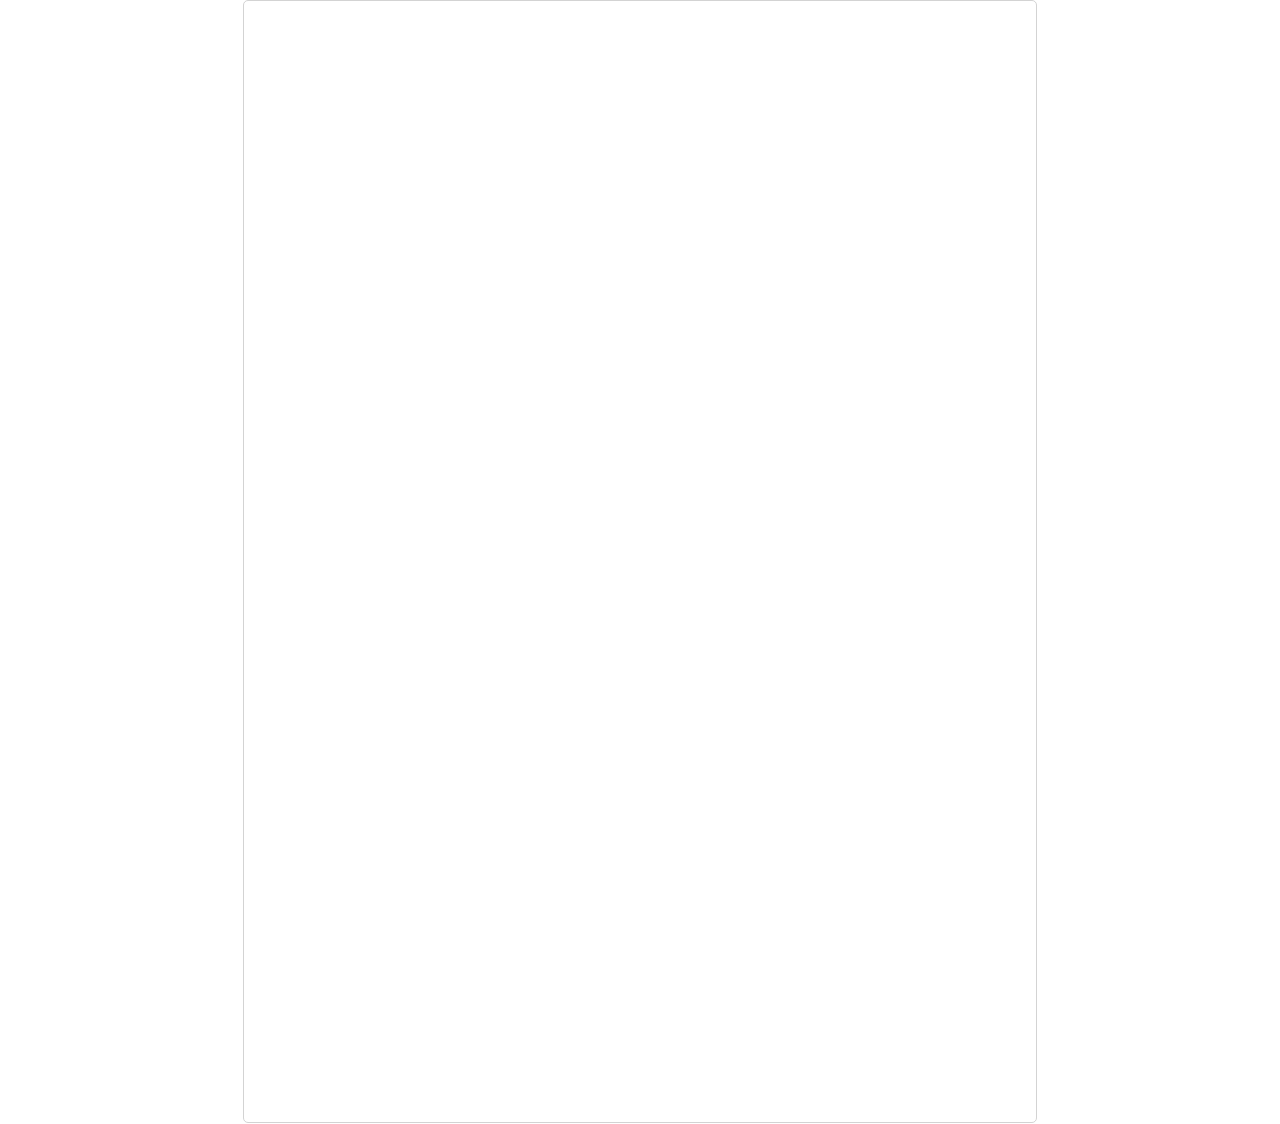
==== commit 8dbdb40b: "basic layout colored" ====
--- a/backup/index.html
+++ b/backup/index.html
@@ -48,805 +48,26 @@
 
   <body>
     <header class="header">
-      <section class="header-titles">
-        <h1>Daniel B. OUATTARA</h1>
-        <h2>Développeur Fullstack</h2>
-      </section>
-      <div class="header-links-icons">
-        <a href="https://www.google.fr/maps/place/77380+Combs-la-Ville/@48.6544588,2.5541977,11.88z/data=!4m15!1m8!3m7!1s0x47e5e24240b9b5c3:0x207b18c3188f42b3!2s77380+Combs-la-Ville!3b1!8m2!3d48.66602!4d2.55769!16zL20vMDh3MW01!3m5!1s0x47e5e24240b9b5c3:0x207b18c3188f42b3!8m2!3d48.66602!4d2.55769!16zL20vMDh3MW01?entry=ttu&g_ep=EgoyMDI0MDgyMC4xIKXMDSoASAFQAw%3D%3D"
-          target="_blank" rel="noreferrer" aria-label="Location on google map"><i
-            class="fa-solid fa-location-dot"></i>Combs la ville,
-          77,
-          France</a>
 
-        <a href="tel:+33767429711" target="_blank" rel="noreferrer" aria-label="Phone Number"><i
-            class="fa-solid fa-phone"></i>+337-67-42-97-11</a>
 
-        <a href="mailto:daniel.ouattara@gmx.com" target="_blank" rel="noreferrer" aria-label="Email address"><i
-            class="fa-solid fa-envelope"></i>Email</a>
 
-        <a href="https://daniel-portfolio-next-ts-contentful.vercel.app/" target="_blank" rel="noreferrer"
-          aria-label="Portfolio Website Link"><i class="fa-solid fa-globe"></i>Portfolio</a>
-
-        <a href="https://github.com/danielOuattara" target="_blank" rel="noreferrer" aria-label="Github Link">
-          <i class="fa-brands fa-square-github"></i>Github</a>
-        <a href="https://www.linkedin.com/in/daniel-b-ouattara-677146ab" target="_blank" rel="noreferrer"
-          aria-label="LinkedIn Link">
-          <i class="fa-brands fa-linkedin-in"></i>Linkedin
-        </a>
-      </div>
-      <div class="header-image">
-        <picture>
-          <source srcset="image.avif" type="image/avif">
-          <source srcset="image.webp" type="image/webp">
-          <img src="image.png" alt="Daniel Ouattara" width="570" height="650" class="header-image-portrait">
-        </picture>
-      </div>
     </header>
     <main>
-      <section class="strategies">
-        <h2 class="strategies-title">
-          <i class="fa-solid fa-medal fa-xl"></i>
-          STRATÉGIE
-        </h2>
-        <p class="strategies-text">
-          Planifier et organiser d'abord, coder et tester ensuite. Ré-itérer si
-          besoin. Investir pour apprendre en continue et progresser. Partager
-          son savoir et ses méthodes.
-        </p>
-      </section>
 
-      <section class="resume">
-        <h2 class="resume-title">
-          <i class="fa-solid fa-user-tie fa-xl"></i>
-          RÉSUMÉ
-        </h2>
-        <p class="resume-text">
-          Je suis productif dans le développement et le déploiement
-          d'applications web et mobile. J'utilise régulièrement HTML, CSS,
-          Typescript, Node.js, Express.js, Next.js, Nest.js, React.js pour des
-          projets full stack. Très intéressé par les méthodes Scrum, Agiles.
-          Méthodique, passionné et déterminé. Toujours près à relever de nouveaux défis en équipes.
-        </p>
-      </section>
 
-      <section class="strengths">
-        <h2 class="strengths-title">
-          <i class="fa-solid fa-trophy fa-xl"></i>
-          VALEURS AJOUTÉES
-        </h2>
-        <ul class="strengths-ul">
-          <li class="strengths-li">
-            <i class="fa-solid fa-sitemap"></i>
-            <span class="strengths-span"> méthodologies Agile, Scrum </span>
-          </li>
-          <li class="strengths-li">
-            <i class="fa-solid fa-people-group"></i>
-            <span class="strengths-span"> Coopération de groupe </span>
-          </li>
-          <li class="strengths-li">
-            <i class="fa-solid fa-dumbbell"></i>
-            <span class="strengths-span"> Resolution des problèmes </span>
-          </li>
-          <li class="strengths-li">
-            <i class="fa-solid fa-book-bookmark"></i>
-            <span class="strengths-span">
-              Autonomie & Apprentissage continue
-            </span>
-          </li>
-        </ul>
-      </section>
 
-      <section class="skills">
-        <h2 class="skills-title">
-          <i class="fa-solid fa-screwdriver-wrench fa-xl"></i>
-          COMPETENCES
-        </h2>
-        <ul class="skills-ul">
-          <li class="skills-li">
-            <article class="skills-article">
-              <h3 class="skills-h3">PROGRAMMATION</h3>
-              <span class="skills-span">
-                <a href="https://github.com/danielOuattara?tab=repositories&q=typescript&type=&language=typescript&sort="
-                  target="_blank" rel="noreferrer" aria-label="Link to TypeScript worked Projects">TypeScript</a>,
 
-                <a href="https://github.com/danielOuattara?tab=repositories&q=&type=&language=javascript&sort="
-                  target="_blank" rel="noreferrer" aria-label="Link to JavaScript worked Projects">JavaScript</a>,
 
-                <a href="https://github.com/danielOuattara?tab=repositories&q=&type=&language=python&sort="
-                  target="_blank" rel="noreferrer" aria-label="Link to Python worked Projects">Python</a>,
 
-                <a href="https://github.com/danielOuattara?tab=repositories&q=&type=&language=php&sort=" target="_blank"
-                  rel="noreferrer" aria-label="Link to PHP worked Projects">PHP</a>
-              </span>
-            </article>
-          </li>
 
-          <li class="skills-li">
-            <article class="skills-article">
-              <h3 class="skills-h3">BACKEND</h3>
-              <span class="skills-span">
 
-                <a href="https://github.com/danielOuattara?tab=repositories&q=node&type=&language=&sort="
-                  target="_blank" rel="noreferrer" aria-label="Link to Node worked Projects">Node</a>,
 
-                <a href="https://github.com/danielOuattara?tab=repositories&q=deno&type=&language=&sort="
-                  target="_blank" rel="noreferrer" aria-label="Link to Deno worked Projects">Deno </a>,
 
-                <a href="https://github.com/danielOuattara?tab=repositories&q=&type=&language=python&sort="
-                  target="_blank" rel="noreferrer" aria-label="Link to Python worked Projects">Python</a>
-              </span>
-            </article>
-          </li>
 
-          <li class="skills-li">
-            <article class="skills-article">
-              <h3 class="skills-h3">FRAMEWORKS BACKEND</h3>
-              <span class="skills-span">
-                <a href="https://github.com/danielOuattara?tab=repositories&q=express&type=&language=&sort="
-                  target="_blank" rel="noreferrer" aria-label="Link to Express worked Projects">Express</a>,
-                <a href="https://github.com/danielOuattara?tab=repositories&q=Next&type=&language=&sort="
-                  target="_blank" rel="noreferrer" aria-label="Link to Next.js worked Projects">Next</a>,
-                <a href="https://github.com/danielOuattara?tab=repositories&q=nest&type=&language=&sort="
-                  target="_blank" rel="noreferrer" aria-label="Link to Nest.js worked Projects">Nest</a>,
-                <a href="https://github.com/danielOuattara?tab=repositories&q=strapi&type=&language=&sort="
-                  target="_blank" rel="noreferrer" aria-label="Link to Stapi.js worked Projects">Strapi</a>,
-                <a href="https://github.com/danielOuattara?tab=repositories&q=django&type=&language=&sort="
-                  target="_blank" rel="noreferrer" aria-label="Link to Django worked Projects">Django</a>,
-                <a href="https://github.com/danielOuattara?tab=repositories&q=flask&type=&language=&sort="
-                  target="_blank" rel="noreferrer" aria-label="Link to Flask worked Projects">Flask</a>,
-                <a href="https://github.com/danielOuattara?tab=repositories&q=laravel&type=&language=&sort="
-                  target="_blank" rel="noreferrer" aria-label="Link to Laravel worked Projects">Laravel</a>,
-                <a href="https://github.com/danielOuattara?tab=repositories&q=symfony&type=&language=&sort="
-                  target="_blank" rel="noreferrer" aria-label="Link to Symfony worked Projects">Symfony</a>
 
-              </span>
-            </article>
-          </li>
-
-          <li class="skills-li">
-            <article class="skills-article">
-              <h3 class="skills-h3">FRAMEWORKS FRONTEND</h3>
-              <span class="skills-span">
-
-                <a href="https://github.com/danielOuattara?tab=repositories&q=react&type=&language=&sort="
-                  target="_blank" rel="noreferrer" aria-label="Link to React.js worked Projects">React</a>,
-                <a href="https://github.com/danielOuattara?tab=repositories&q=next&type=&language=&sort="
-                  target="_blank" rel="noreferrer" aria-label="Link to Next.js worked Projects">Next</a>,
-                <a href="https://github.com/danielOuattara?tab=repositories&q=vue&type=&language=&sort=" target="_blank"
-                  rel="noreferrer" aria-label="Link to Vue.js worked Projects">Vue</a>,
-                <a href="https://github.com/danielOuattara?tab=repositories&q=gatsby&type=&language=&sort="
-                  target="_blank" rel="noreferrer" aria-label="Link to Gatsby.js worked Projects">Gatsby</a>
-              </span>
-            </article>
-          </li>
-
-          <li class="skills-li">
-            <article class="skills-article">
-              <h3 class="skills-h3">FRAMEWORKS MOBILE</h3>
-              <span class="skills-span">
-                <a href="https://github.com/danielOuattara?tab=repositories&q=react+native&type=&language=&sort="
-                  target="_blank" rel="noreferrer" aria-label="Link to React Native worked Projects">React Native</a>,
-                <a href="https://github.com/danielOuattara?tab=repositories&q=expo&type=&language=&sort="
-                  target="_blank" rel="noreferrer" aria-label="Link to Expo worked Projects">Expo</a>
-              </span>
-            </article>
-          </li>
-
-          <li class="skills-li">
-            <article class="skills-article">
-              <h3 class="skills-h3">DATABASES</h3>
-              <span class="skills-span">
-                <a href="https://github.com/danielOuattara?tab=repositories&q=postgres&type=&language=&sort="
-                  target="_blank" rel="noreferrer" aria-label="Link to PostgreSQL worked Projects">PostgreSQL</a>,
-                <a href="https://github.com/danielOuattara?tab=repositories&q=mysql&type=&language=&sort="
-                  target="_blank" rel="noreferrer" aria-label="Link to MySQL worked Projects">MySQL</a>,
-                <a href="https://github.com/danielOuattara?tab=repositories&q=MongoDB&type=&language=&sort="
-                  target="_blank" rel="noreferrer" aria-label="Link to MongoDB worked Projects">MongoDB</a>
-              </span>
-            </article>
-          </li>
-
-          <li class="skills-li">
-            <article class="skills-article">
-              <h3 class="skills-h3">TESTS</h3>
-              <span class="skills-span">
-                Mocha, Chaï, Jest </span>
-            </article>
-          </li>
-
-          <li class="skills-li">
-            <article class="skills-article">
-              <h3 class="skills-h3">DEVOPS</h3>
-              <span class="skills-span">
-                Linux
-                <a href="https://github.com/danielOuattara?tab=repositories&q=expo&type=&language=&sort="
-                  target="_blank" rel="noreferrer" aria-label="Link to Expo worked Projects">Expo</a>,
-                <a href="https://github.com/danielOuattara?tab=repositories&q=Docker&type=&language=&sort="
-                  target="_blank" rel="noreferrer" aria-label="Link to Docker worked Projects">Docker</a>,
-                Kubernetes
-              </span>
-            </article>
-          </li>
-
-          <li class="skills-li">
-            <article class="skills-article">
-              <h3 class="skills-h3">ORM / ODM</h3>
-              <span class="skills-span">
-                Prisma,
-                <a href="https://github.com/danielOuattara?tab=repositories&q=sequelize&type=&language=&sort="
-                  target="_blank" rel="noreferrer" aria-label="Link to Sequelize worked Projects">Sequelize</a>,
-                <a href="https://github.com/danielOuattara?tab=repositories&q=mongoose&type=&language=&sort="
-                  target="_blank" rel="noreferrer" aria-label="Link to Mongoose worked Projects">Mongoose</a>
-              </span>
-            </article>
-          </li>
-
-          <li class="skills-li">
-            <article class="skills-article">
-              <h3 class="skills-h3">OUTILS WEB / DEV</h3>
-              <span class="skills-span">
-
-                <a href="https://github.com/danielOuattara?tab=repositories&q=HTML&type=&language=&sort="
-                  target="_blank" rel="noreferrer" aria-label="Link to HTML worked Projects">HTML</a>,
-                <a href="https://github.com/danielOuattara?tab=repositories&q=CSS&type=&language=&sort=" target="_blank"
-                  rel="noreferrer" aria-label="Link to CSS worked Projects">CSS</a>,
-                <a href="https://github.com/danielOuattara?tab=repositories&q=TailwindCSS&type=&language=&sort="
-                  target="_blank" rel="noreferrer" aria-label="Link to TailwindCSS worked Projects">TailwindCSS</a>,
-                <a href="https://github.com/danielOuattara?tab=repositories&q=SAss&type=&language=&sort="
-                  target="_blank" rel="noreferrer" aria-label="Link to Sass worked Projects">Sass</a>,
-                Git, GitHub
-
-              </span>
-            </article>
-          </li>
-        </ul>
-      </section>
-
-      <section class="experiences">
-        <h2 class="experiences-title">
-          <i class="fa-solid fa-briefcase fa-xl"> </i>
-          EXPÉRIENCES
-        </h2>
-
-        <ul class="experiences-ul">
-          <li class="experiences-li">
-            <article class="experiences-article">
-              <span class="experiences-span-date-info">
-                Mars 2018 - Déc. 2022, Burkina Faso
-              </span>
-              <h3 class="experiences-h3">
-                Auto-entrepreneur: Responsable & Responsable Associé Projets
-              </h3>
-              <p class="experiences-paragraph">
-                Agroécologie et élevage - Transformation alimentaire - Énergie et
-                environnement - Formations - Autres activités
-              </p>
-            </article>
-          </li>
-
-          <li class="experiences-li">
-            <article class="experiences-article">
-              <span class="experiences-span-date-info">Oct.2005 - Sept. 2017, Ile de France</span>
-              <h3 class="experiences-h3">
-                Professeur Mathématiques, Physique-Chimie, IDF
-              </h3>
-              <p class="experiences-paragraph">
-                Education Nationale, Acadomia, Complétude, Domicours
-              </p>
-            </article>
-          </li>
-
-          <li class="experiences-li">
-            <article class="experiences-article">
-              <span class="experiences-span-date-info">
-                Mars-Sept. 2011, Ingéliance, Grenoble
-              </span>
-              <h3 class="experiences-h3">
-                Ingénieur stagiaire Calcul & Simulations Numériques
-              </h3>
-              <p class="experiences-paragraph">
-                Master 2 - Optimisation et Calculs CFD sur échangeurs de chaleur
-                contre-courants.
-              </p>
-            </article>
-          </li>
-          <li class="experiences-li">
-            <article class="experiences-article">
-              <span class="experiences-span-date-info">
-                Mai-Sept. 2009, GEMICO, Nancy
-              </span>
-              <h3 class="experiences-h3">
-                Ingénieur stagiaire Calcul & Simulations Numériques
-              </h3>
-              <p class="experiences-paragraph">
-                Master 1 - Études de l'accumulation de particules radio-active
-                dans une cuve (AREVA), sous agitation et vidange (Fluent &
-                Gambit)
-              </p>
-            </article>
-          </li>
-        </ul>
-      </section>
-
-      <section class="education">
-        <h2 class="education-title">
-          <i class="fa-solid fa-user-graduate fa-xl"></i>
-          FORMATIONS - DIPLÔMES - CERTIFICATIONS
-        </h2>
-        <ul class="education-ul">
-          <li class="education-li">
-            <article class="education-article">
-              <span class="education-span-date-info">
-                Janv. 2021 - présent:
-              </span>
-              <h3 class="education-article-h3">
-                Udemy: formation par projets, Développeur Fullstack, Web et
-                Mobile
-              </h3>
-
-              <ul class="education-inner-ul">
-                <li>
-                  <span>
-                    10 certifications +315 heures et +1500 heures effectives
-                  </span>
-                </li>
-
-                <li>
-                  <span class="education-inner-ul-span">
-                    Node, Express, Deno, Strapi, GraphQL
-                  </span>
-                </li>
-
-                <li>
-                  <span class="education-inner-ul-span">
-                    Next, React, Gatsby, TypeScript, React Native
-                  </span>
-                </li>
-                <li>
-                  <span class="education-inner-ul-span">
-                    MySQL, PostgreSQL, SQLite, MongoDB
-                  </span>
-                </li>
-              </ul>
-            </article>
-          </li>
-
-          <li class="education-li">
-            <article class="education-article">
-              <span class="education-span-date-info">
-                Déc. 2021 - présent:
-              </span>
-              <h3 class="education-article-h3">
-                FeeCodeCamp: formation par projets, Développeur Web. +900 heures
-              </h3>
-              <ul class="education-inner-ul">
-                <li>
-                  <span class="education-inner-ul-span">
-                    Responsive Web Design</span>
-                </li>
-                <li>
-                  <span class="education-inner-ul-span">
-                    Javascript algorithm & data structures</span>
-                </li>
-                <li>
-                  <span class="education-inner-ul-span">
-                    Backend Development & APIs</span>
-                </li>
-              </ul>
-            </article>
-          </li>
-          <li class="education-li">
-            <article class="education-article">
-              <span class="education-span-date-info">
-                Janv. 2022 - present
-              </span>
-              <h3 class="education-article-h3">
-                <a href="https://online.dr-chuck.com/" target="_blank" rel="noreferrer"
-                  aria-label="Link to Dr.Chuck page">Dr. Charles Severence</a>: formation par projets, Développeur
-                Fullstack Web
-              </h3>
-
-              <ul class="education-inner-ul">
-                <li>
-                  <span class="education-inner-ul-span">
-                    <a href="https://www.py4e.com/" target="_blank" rel="noreferrer"
-                      aria-label="Python for every body">Python for every body</a>
-                  </span>
-                </li>
-                <li>
-                  <span class="education-inner-ul-span">
-                    <a href="https://www.wa4e.com/" target="_blank" rel="noreferrer"
-                      aria-label="Web Application for every body (PHP, HTML, CSS)">
-                      Web Application for every body (PHP, HTML, CSS)</a>
-                  </span>
-                </li>
-                <li>
-                  <span class="education-inner-ul-span">
-                    <a href="https://www.pg4e.com" target="_blank" rel="noreferrer"
-                      aria-label="Postgres For Every Body">Postgres For Every Body</a>
-                  </span>
-                </li>
-                <li>
-                  <span class="education-inner-ul-span">
-                    <a href="https://www.dj4e.com/" target="_blank" rel="noreferrer"
-                      aria-label="Django For Every Body">Django For Every Body</a>
-                  </span>
-                </li>
-              </ul>
-            </article>
-          </li>
-
-          <li class="education-li">
-            <article class="education-article">
-              <span class="education-span-date-info">
-                Août 2020 - Juin 2021:
-              </span>
-              <h3 class="education-article-h3">
-                OpenClassrooms: formation par projets, Développeur Web, RNCP
-                Niveau 5
-              </h3>
-              <ul class="education-inner-ul">
-                <li>
-                  <span> 1 diplôme de Développeur web</span>
-                </li>
-                <li>
-                  <span> 24 certificats</span>
-                </li>
-                <li>
-                  <span>Javascript - HTML - CSS - Responsive Web Design</span>
-                </li>
-                <li>
-                  <span>Sécurité, OWASP, Référencement SEO</span>
-                </li>
-                <li>
-                  <span>Site web e-commerce (vanilla Javascript)</span>
-                </li>
-                <li>
-                  <span>
-                    application fullstack messageries d'entreprise(Vue, Node
-                    Express, Mysql)
-                  </span>
-                </li>
-                <li>
-                  <span>application notation produit (Angular, Node
-                    Express,MongoDB)</span>
-                </li>
-              </ul>
-            </article>
-          </li>
-
-          <li class="education-li">
-            <article class="education-article">
-              <span class="education-span-date-info">
-                Déc. 2019 - présent:
-              </span>
-              <h3 class="education-article-h3">
-                Autodidacte, formation par projets, Développeur Fullstack Web &
-                Mobile
-              </h3>
-              <ul class="education-inner-ul">
-                <li>
-                  <span>
-                    <a href="https://academind.com/" target="_blank" rel="noreferrer"
-                      aria-label="Link to Academind website">Academind</a>&nbsp;,
-                    <a href="https://johnsmilga.com/" target="_blank" rel="noreferrer"
-                      aria-label="Link to John Smilga website">John Smilga</a>&nbsp;,
-                    <a href="https://academind.com/" target="_blank" rel="noreferrer"
-                      aria-label="Link to CodeWithMosh website">CodeWithMosh</a>&nbsp;,
-                    <a href="https://www.traversymedia.com/" target="_blank" rel="noreferrer"
-                      aria-label="Link to Traversy Media website">Traversy Media</a>&nbsp;,
-                    <a href="https://netninja.dev/" target="_blank" rel="noreferrer"
-                      aria-label="Link to TheNetNinja website">TheNetNinja </a>&nbsp;,
-
-                    <a href="https://learn.codevolution.dev/" target="_blank" rel="noreferrer"
-                      aria-label="Link to CodeEvolution website">CodeEvolution</a>&nbsp;,
-                    <a href="https://courses.davegray.codes/" target="_blank" rel="noreferrer"
-                      aria-label="Link to Dave Gray website">Dave Gray</a>&nbsp;,
-
-                    <a href="https://developer.mozilla.org/en-US/" target="_blank" rel="noreferrer"
-                      aria-label="Link to Mozilla Docs website">Mozilla Docs</a>&nbsp;
-                  </span>
-                </li>
-                <li>
-                  <span>Database: MySQL, PostgreSQL, SQLite, MongoDB</span>
-                </li>
-                <li>
-                  <span>Server: Node, Express, Deno, GraphqL, Next, Strapi</span>
-                </li>
-                <li>
-                  <span>Frontend: React, Vue, Gatsby, Next</span>
-                </li>
-                <li>
-                  <span>Langage: Javascript, Python, PHP, Java, C, C++</span>
-                </li>
-              </ul>
-            </article>
-          </li>
-
-          <li class="education-li">
-            <article class="education-article">
-              <span class="education-span-date-info">
-                Sept. 2008 - Sept. 2011:
-              </span>
-              <h3 class="education-article-h3">
-                Master Science de l'ingénieur, Aérodynamique et Conversion
-                d'Énergie
-              </h3>
-              <p class="education-paragraph">
-                Université Pierre & Marie Curie, Paris 6
-              </p>
-            </article>
-          </li>
-
-          <li class="education-li">
-            <article class="education-article">
-              <span class="education-span-date-info">
-                Oct. 2004 - Juin 2008:
-              </span>
-              <h3 class="education-article-h3">
-                Licence Science de l'ingénieur, Mécanique de Fluides et
-                Énergétiques
-              </h3>
-              <p class="education-paragraph">
-                Université Pierre & Marie Curie, Paris 6
-              </p>
-            </article>
-          </li>
-
-          <li class="education-li">
-            <article class="education-article">
-              <span class="education-span-date-info"> Juillet 2004: </span>
-              <h3 class="education-article-h3">
-                Baccalauréat Scientifique: Mathématiques, Physique-Chimie,
-              </h3>
-              <p class="education-paragraph">
-                Ouagadougou Burkina Faso, Mention Bien
-              </p>
-            </article>
-          </li>
-        </ul>
-      </section>
-
-      <section class="education-large">
-        <h2 class="education-title">
-          <i class="fa-solid fa-user-graduate fa-xl"></i>
-          FORMATIONS - DIPLÔMES - CERTIFICATIONS
-        </h2>
-        <ul class="education-ul">
-          <li class="education-li">
-            <article class="education-article">
-              <span class="education-span-date-info">
-                Janv. 2021 - présent:
-              </span>
-              <h3 class="education-article-h3">
-                Udemy: formation par projets, Développeur Fullstack, Web et
-                Mobile
-              </h3>
-
-              <p>
-                <span class="education-inner-span">
-                  10 certifications, +1500 heures effectives
-                </span>
-                <span class="education-inner-span">
-                  Node, Express, Deno, Strapi, GraphQL
-                </span>
-                <span class="education-inner-span">
-                  Next, React, Gatsby, TypeScript, React Native
-                </span>
-                <span class="education-inner-span">
-                  MySQL, PostgreSQL, MongoDB
-                </span>
-              </p>
-            </article>
-          </li>
-
-          <li class="education-li">
-            <article class="education-article">
-              <span class="education-span-date-info">
-                Déc. 2021 - présent:
-              </span>
-              <h3 class="education-article-h3">
-                FeeCodeCamp: formation par projets, Développeur Web. +900 heures
-              </h3>
-
-              <p>
-                <span class="education-inner-span"> Responsive Web Design</span>
-                <span class="education-inner-span">
-                  Javascript Algorithm & Data Structures</span>
-                <span class="education-inner-span">
-                  Backend Development & APIs</span>
-              </p>
-            </article>
-          </li>
-          <li class="education-li">
-            <article class="education-article">
-              <span class="education-span-date-info">
-                Janv. 2022 - present
-              </span>
-              <h3 class="education-article-h3">
-                <a href="https://online.dr-chuck.com/" target="_blank" rel="noreferrer"
-                  aria-label="Link to Dr.Chuck page">Dr. Charles Severence</a>: formation par projets, Développeur
-                Fullstack Web
-              </h3>
-
-              <p>
-                <span class="education-inner-span">
-                  <a href="https://www.py4e.com/">py4e</a></span>
-                <span class="education-inner-span tooltip">
-                  <a href="https://www.wa4e.com/">wa4e</a>
-                </span>
-                <span class="education-inner-span">
-                  <a href="https://www.dj4e.com/">dj4e</a>
-                </span>
-                <span class="education-inner-span">
-                  <a href="https://www.pg4e.com">pg4e</a></span>
-              </p>
-            </article>
-          </li>
-
-          <li class="education-li">
-            <article class="education-article">
-              <span class="education-span-date-info">
-                Août 2020 - Juin 2021:
-              </span>
-              <h3 class="education-article-h3">
-                OpenClassrooms: formation par projets, Développeur Web, RNCP
-                Niveau 5
-              </h3>
-              <p>
-                <span class="education-inner-span">
-                  1 diplôme de Développeur web</span>
-                <span class="education-inner-span"> 24 certificats</span>
-                <span class="education-inner-span"> Sécurité, OWASP, SEO</span>
-                <span class="education-inner-span"> Site web e-commerce (vanilla Javascript)</span>
-                <span class="education-inner-span">
-                  application fullstack messagerie (Vue, Node Express, Mysql)
-                </span>
-                <span class="education-inner-span"> application notation produit (Node Express, MongoDB)</span>
-              </p>
-            </article>
-          </li>
-
-          <li class="education-li">
-            <article class="education-article">
-              <span class="education-span-date-info">
-                Déc. 2019 - présent:
-              </span>
-              <h3 class="education-article-h3">
-                Autodidacte, formation par projets, Développeur Fullstack Web &
-                Mobile
-              </h3>
-              <p>
-                <span class="education-inner-span">
-                  <a href="https://academind.com/" target="_blank" rel="noreferrer" aria-label="Link to Academind page">
-                    Academind</a>&nbsp;,
-                  <a href="https://www.traversymedia.com/" target="_blank" rel="noreferrer"
-                    aria-label="Link to Traversy Media page"> Traversy Media</a>&nbsp;,
-                  <a href="https://netninja.dev/" target="_blank" rel="noreferrer"
-                    aria-label="Link to TheNetNinja page"> TheNetNinja </a>&nbsp;,
-                  <a href="https://codewithmosh.com/" target="_blank" rel="noreferrer" aria-label="Link to  page">
-                    Academind</a>&nbsp;,
-                  <a href="https://academind.com/" target="_blank" rel="noreferrer"
-                    aria-label="Link to CodeWithMosh page"> CodeWithMosh</a>&nbsp;,
-                  <a href="https://learn.codevolution.dev/" target="_blank" rel="noreferrer"
-                    aria-label="Link to  CodeEvolution page"> CodeEvolution</a>&nbsp;,
-                  <a href="https://courses.davegray.codes/" target="_blank" rel="noreferrer"
-                    aria-label="Link to Dave Gray page"> Dave Gray</a>&nbsp;,
-                  <a href="https://developer.mozilla.org/en-US/" target="_blank" rel="noreferrer"
-                    aria-label="Link to Mozilla Docs page"> Mozilla Docs</a>&nbsp;,
-                </span>
-                <span class="education-inner-span"> MySQL, PostgreSQL, SQLite, MongoDB</span>
-                <span class="education-inner-span"> Node, Express, Deno, GraphqL, Next, Strapi</span>
-                <span class="education-inner-span"> React, Vue, Gatsby, Next</span>
-                <span class="education-inner-span"> Javascript, Python, PHP, Java, C, C++</span>
-              </p>
-            </article>
-          </li>
-
-          <li class="education-li">
-            <article class="education-article">
-              <span class="education-span-date-info">
-                Sept. 2008 - Sept. 2011:
-              </span>
-              <h3 class="education-article-h3">
-                Master Science de l'ingénieur, Aérodynamique et Conversion
-                d'Énergie
-              </h3>
-              <p class="education-paragraph">
-                Université Pierre & Marie Curie, Paris 6
-              </p>
-            </article>
-          </li>
-        </ul>
-      </section>
-
-      <section class="other-skills">
-        <h2 class="other-skills-title">
-          <i class="fa-solid fa-gears fa-xl"></i>
-          AUTRE COMPETENCES
-        </h2>
-        <ul class="other-skills-ul">
-          <li class="other-skills-li">
-            <article class="other-skills-article">
-              <h3 class="other-skills-h3">Programmation</h3>
-              <span class="other-skills-span">Java, Rust, C, C++ </span>
-            </article>
-          </li>
-          <li class="other-skills-li">
-            <article class="other-skills-article">
-              <h3 class="other-skills-h3">Modélisation & Calcul CFD</h3>
-              <span class="other-skills-span">
-                Fluent, Gambit, Matlab, OpenFOAM
-              </span>
-            </article>
-          </li>
-          <li class="other-skills-li">
-            <article class="other-skills-article">
-              <h3 class="other-skills-h3">Conduite Poids Lourd</h3>
-              <span class="other-skills-span"> Permis C </span>
-            </article>
-          </li>
-          <li class="other-skills-li">
-            <article class="other-skills-article">
-              <h3 class="other-skills-h3">Soudure Métallique</h3>
-              <span class="other-skills-span">
-                Soudure à l'arc, Soudure MIG
-              </span>
-            </article>
-          </li>
-          <li class="other-skills-li">
-            <article class="other-skills-article">
-              <h3 class="other-skills-h3">Agriculture Biologique</h3>
-              <span class="other-skills-span">
-                Céréales, maraîchage, permaculture, agro-foresterie
-              </span>
-            </article>
-          </li>
-          <li class="other-skills-li">
-            <article class="other-skills-article">
-              <h3 class="other-skills-h3">
-                Maçonnerie, électricité, menuiserie
-              </h3>
-            </article>
-          </li>
-          <li class="other-skills-li">
-            <article class="other-skills-article">
-              <h3 class="other-skills-h3">
-                Élevage
-              </h3>
-            </article>
-          </li>
-        </ul>
-      </section>
     </main>
 
-    <footer>
-      <h2 class="footer-h2">Contact & Références:</h2>
-      <div class="footer-links-icons">
-        <a href="https://www.google.fr/maps/place/77380+Combs-la-Ville/@48.6544588,2.5541977,11.88z/data=!4m15!1m8!3m7!1s0x47e5e24240b9b5c3:0x207b18c3188f42b3!2s77380+Combs-la-Ville!3b1!8m2!3d48.66602!4d2.55769!16zL20vMDh3MW01!3m5!1s0x47e5e24240b9b5c3:0x207b18c3188f42b3!8m2!3d48.66602!4d2.55769!16zL20vMDh3MW01?entry=ttu&g_ep=EgoyMDI0MDgyMC4xIKXMDSoASAFQAw%3D%3D"
-          target="_blank" rel="noreferrer" aria-label="Location"><i class="fa-solid fa-location-dot"></i>Combs la ville,
-          France</a>
 
-        <a href="tel:+33767429711" target="_blank" rel="noreferrer" aria-label="Phone"><i
-            class="fa-solid fa-phone"></i>+337-67-42-97-11</a>
-
-        <a href="mailto:daniel.ouattara@gmx.com" target="_blank" rel="noreferrer" aria-label="Mail address"><i
-            class="fa-solid fa-envelope"></i>Email</a>
-
-        <a href="https://daniel-portfolio-next-ts-contentful.vercel.app/" target="_blank" rel="noreferrer"
-          aria-label="Portfolio"><i class="fa-solid fa-globe"></i>Portfolio</a>
-
-        <a href="https://github.com/danielOuattara" target="_blank" rel="noreferrer" aria-label="Github">
-          <i class="fa-brands fa-square-github"></i>Github</a>
-        <a href="https://www.linkedin.com/in/daniel-b-ouattara-677146ab" target="_blank" rel="noreferrer"
-          aria-label="LinkedIn">
-          <i class="fa-brands fa-linkedin-in"></i>Linkedin
-        </a>
-      </div>
-      <p class="footer-paragraph">&copy; 2019-2024 Daniel B. OUATTARA</p>
-      <div class="footer-image">hello</div>
-    </footer>
   </body>
 
 </html>